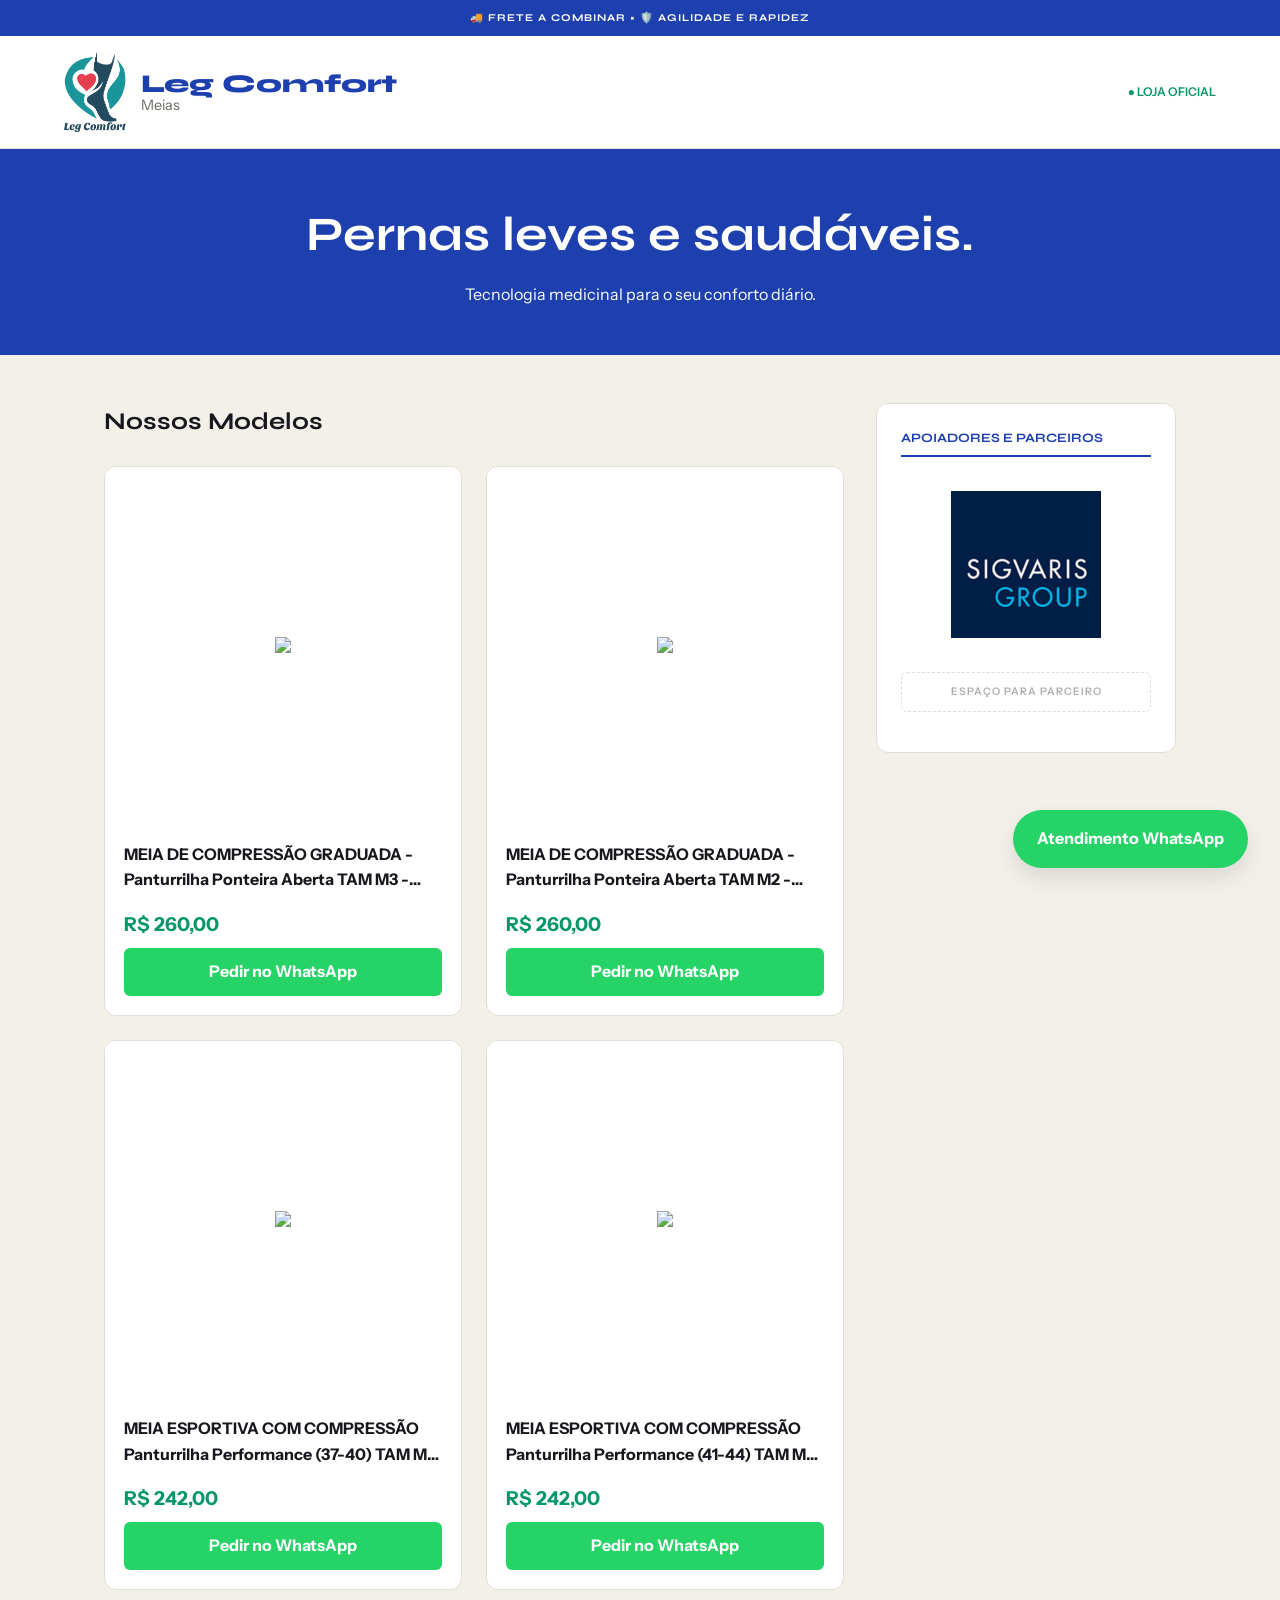
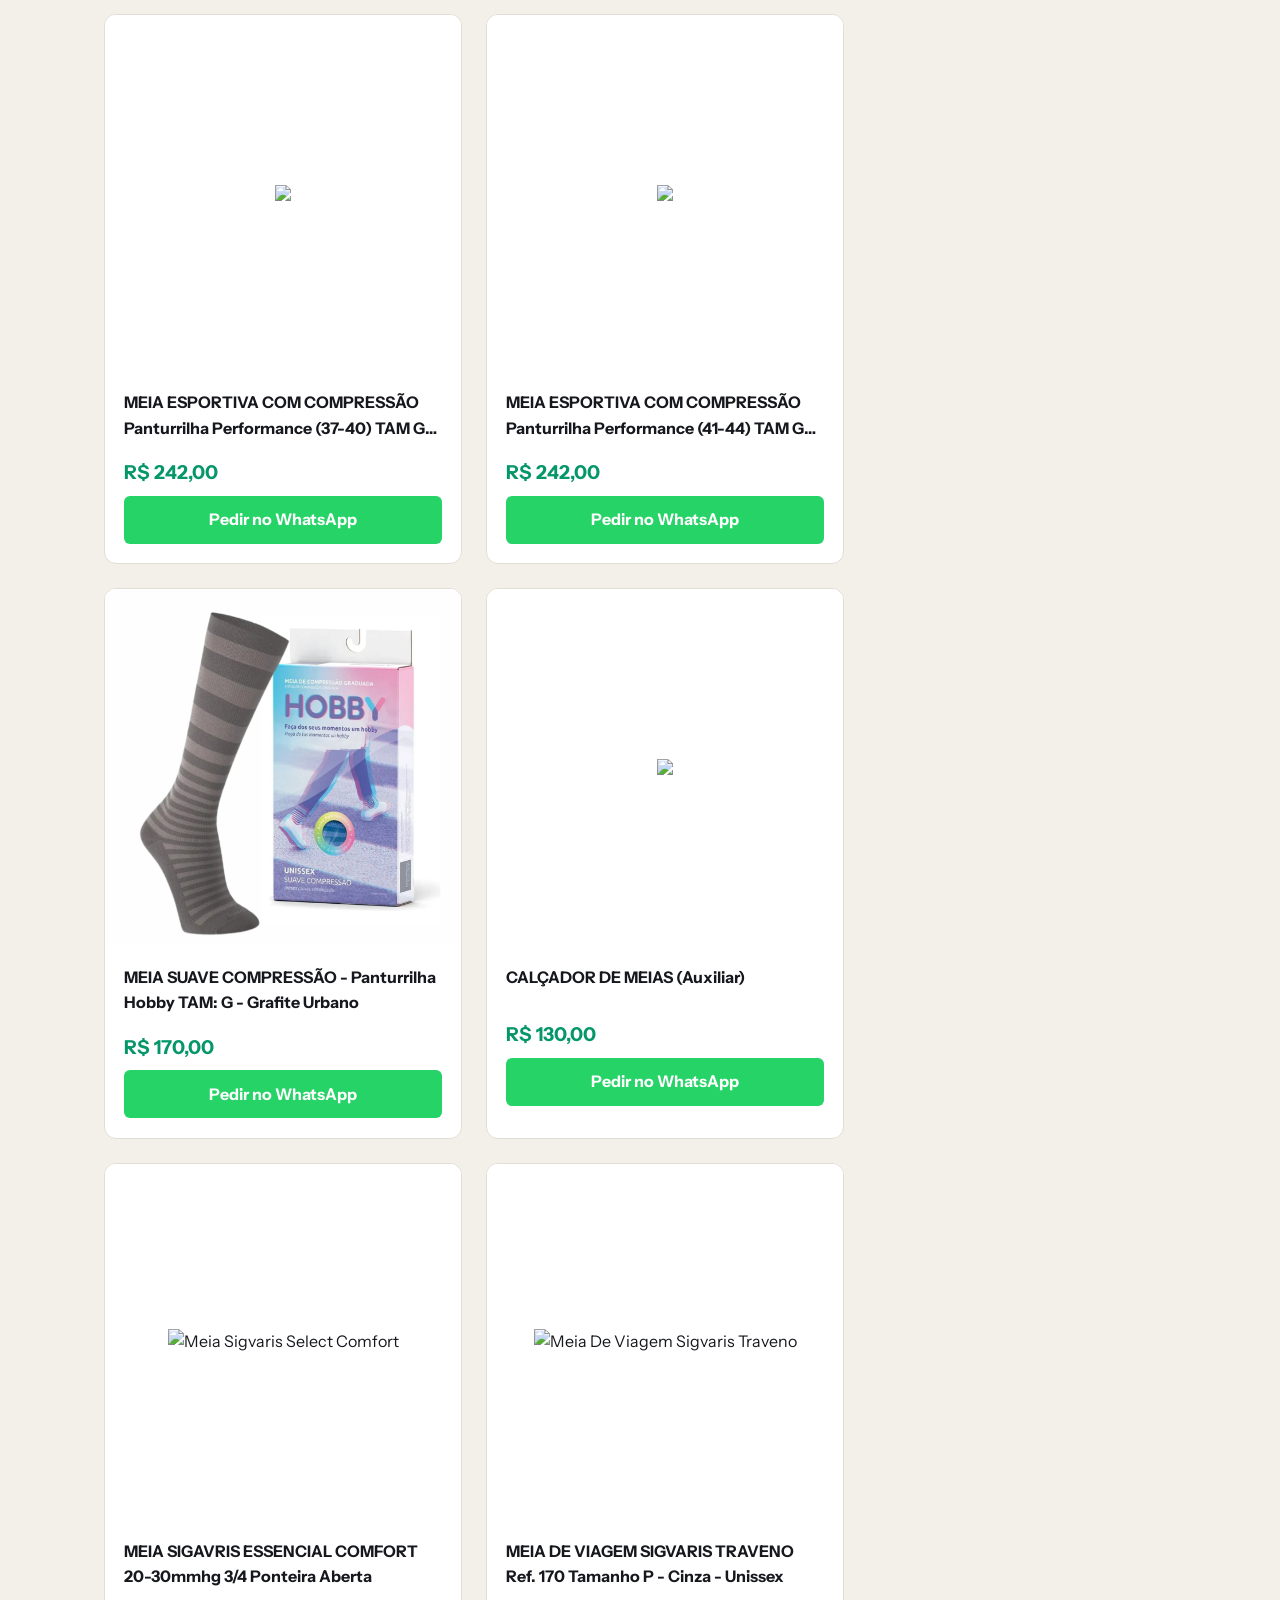
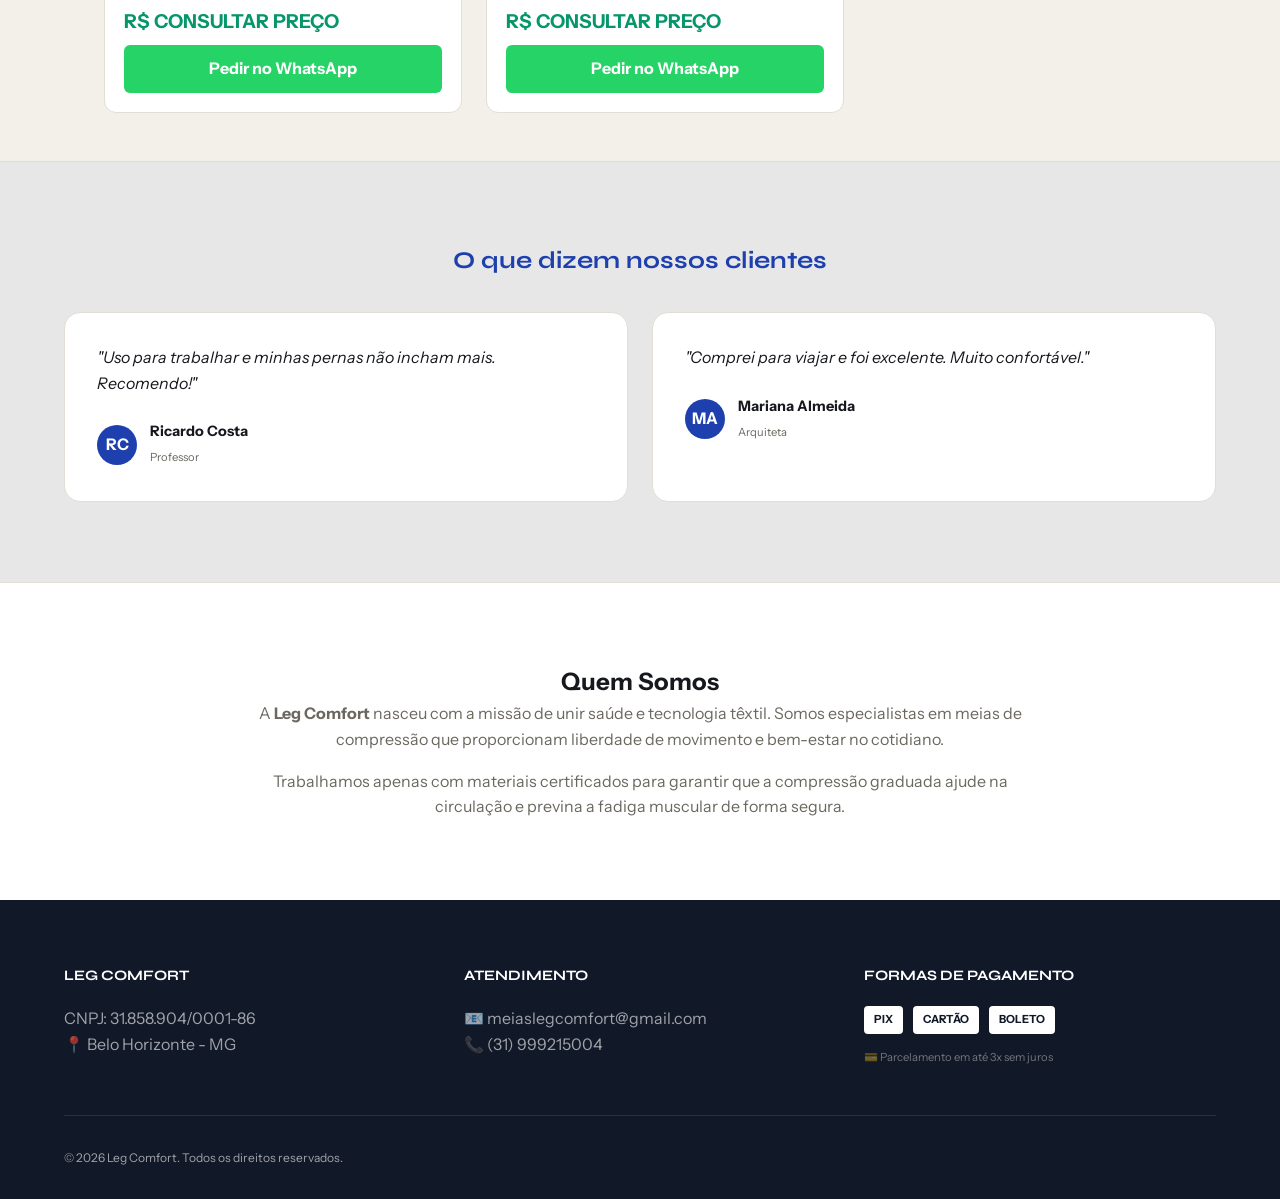
==== index.html @ 2dd28e34 "Update print statement from 'Hello' to 'Goodbye'" ====
<!DOCTYPE html>
<html lang="pt-br">

<head>
    <meta charset="UTF-8">
    <meta name="viewport" content="width=device-width, initial-scale=1.0">
    <title>BioCompress — Tecnologia em Compressão</title>

    <link rel="preconnect" href="https://fonts.googleapis.com">
    <link rel="preconnect" href="https://fonts.gstatic.com" crossorigin>
    <link
        href="https://fonts.googleapis.com/css2?family=Syne:wght@700;800&family=Instrument+Sans:wght@300;400;600&display=swap"
        rel="stylesheet">

    <style>
        :root {
            --blue: #1e40af;
            --blue-dark: #111827;
            --green: #059669;
            --wpp: #25d366;
            --bg: #F3F0EA;
            --bg-card: #FFFFFF;
            --text: #16181D;
            --muted: #6B6860;
            --border: #E2DDD5;
            --font-d: 'Syne', sans-serif;
            --font-b: 'Instrument Sans', sans-serif;
        }

        *,
        *::before,
        *::after {
            box-sizing: border-box;
            margin: 0;
            padding: 0;
        }

        body {
            background: var(--bg);
            color: var(--text);
            font-family: var(--font-b);
            line-height: 1.6;
        }

        .topbar {
            background: var(--blue);
            color: white;
            font-family: var(--font-d);
            font-size: 0.65rem;
            font-weight: 700;
            text-transform: uppercase;
            padding: 0.6rem;
            text-align: center;
            letter-spacing: 1px;
        }

        .navbar {
            background: var(--bg-card);
            padding: 1rem 5%;
            display: flex;
            justify-content: space-between;
            align-items: center;
            border-bottom: 1px solid var(--border);
            position: sticky;
            top: 0;
            z-index: 100;
        }

        .brand img {
            height: 80px;
            /* Antes era 50px */
            width: auto;
            display: block;
        }

        .hero {
            background: var(--blue);
            color: white;
            padding: 3rem 5%;
            text-align: center;
        }

        .hero-title {
            font-family: var(--font-d);
            font-size: clamp(2rem, 5vw, 3rem);
            margin-bottom: 0.5rem;
        }

        .main-layout {
            max-width: 1200px;
            margin: 3rem auto;
            padding: 0 5%;
            display: grid;
            grid-template-columns: 1fr 300px;
            gap: 2rem;
        }

        .products-grid {
            display: grid;
            grid-template-columns: repeat(auto-fill, minmax(260px, 1fr));
            gap: 1.5rem;
        }

        .card {
            background: white;
            border: 1px solid var(--border);
            border-radius: 12px;
            overflow: hidden;
            display: flex;
            flex-direction: column;
            /* Organiza o conteúdo em pé */
            transition: all 0.3s ease;
            height: 100%;
            /* Força o card a ocupar a altura total da linha */
        }

        .card:hover {
            transform: translateY(-5px);
            box-shadow: 0 10px 20px rgba(0, 0, 0, 0.05);
            border-color: var(--blue);
        }

        .img-box {
            background: #fff;
            aspect-ratio: 1/1;
            display: flex;
            align-items: center;
            justify-content: center;
        }

        .img-box img {
            max-width: 100%;
            max-height: 100%;
            object-fit: contain;
        }

        .info {
            padding: 1.2rem;
            flex-grow: 1;
            /* Faz esta parte esticar para preencher o fundo do card */
            display: flex;
            flex-direction: column;
            justify-content: 空间-between;
            /* Empurra o botão de compra sempre para o final */
        }

        .info h3 {
            font-size: 1rem;
            margin-bottom: 0.5rem;
            /* Limita o título a 2 linhas para não quebrar o layout se o texto for longo */
            display: -webkit-box;
            -webkit-line-clamp: 2;
            -webkit-box-orient: vertical;
            overflow: hidden;
            min-height: 2.4em;
            /* Garante espaço para 2 linhas mesmo em títulos curtos */
        }

        .price {
            font-size: 1.2rem;
            font-weight: 800;
            color: var(--green);
            margin: 0.5rem 0;
        }

        .btn-buy {
            background: var(--wpp);
            color: white;
            text-align: center;
            padding: 0.7rem;
            display: block;
            text-decoration: none;
            font-weight: 700;
            border-radius: 6px;
        }

        .sidebar {
            background: white;
            border: 1px solid var(--border);
            border-radius: 12px;
            padding: 1.5rem;
            height: fit-content;
            position: sticky;
            top: 100px;
        }

        .sidebar-title {
            font-family: var(--font-d);
            font-size: 0.8rem;
            text-transform: uppercase;
            margin-bottom: 1.5rem;
            color: var(--blue);
            border-bottom: 2px solid var(--blue);
            padding-bottom: 0.4rem;
        }

        .sponsor-logo {
            background: #f9f9f9;
            height: 60px;
            display: flex;
            align-items: center;
            justify-content: center;
            border-radius: 6px;
            border: 1px dashed var(--border);
            font-size: 0.7rem;
            font-weight: 600;
            color: var(--muted);
            margin-bottom: 1rem;
        }

        .testimonials {
            background: rgba(30, 64, 175, 0.05);
            padding: 5rem 5%;
            border-top: 1px solid var(--border);
        }

        .test-grid {
            display: grid;
            grid-template-columns: repeat(auto-fit, minmax(280px, 1fr));
            gap: 1.5rem;
            max-width: 1200px;
            margin: 2rem auto 0;
        }

        .test-card {
            background: white;
            padding: 2rem;
            border-radius: 16px;
            border: 1px solid var(--border);
        }

        .test-author {
            display: flex;
            align-items: center;
            margin-top: 1.5rem;
        }

        .test-avatar {
            width: 40px;
            height: 40px;
            background: var(--blue);
            border-radius: 50%;
            color: white;
            display: flex;
            align-items: center;
            justify-content: center;
            font-weight: 700;
            margin-right: 0.8rem;
        }

        .about-section {
            background: white;
            padding: 5rem 5%;
            border-top: 1px solid var(--border);
        }

        .about-container {
            max-width: 800px;
            margin: 0 auto;
            text-align: center;
        }

        .footer {
            background: var(--blue-dark);
            color: rgba(255, 255, 255, 0.6);
            padding: 4rem 5% 2rem;
        }

        .footer-grid {
            max-width: 1200px;
            margin: 0 auto;
            display: grid;
            grid-template-columns: repeat(auto-fit, minmax(200px, 1fr));
            gap: 3rem;
        }

        .footer-col h4 {
            color: white;
            font-family: var(--font-d);
            margin-bottom: 1.2rem;
            font-size: 0.9rem;
            text-transform: uppercase;
        }

        .footer-bottom {
            max-width: 1200px;
            margin: 3rem auto 0;
            padding-top: 2rem;
            border-top: 1px solid rgba(255, 255, 255, 0.1);
            display: flex;
            justify-content: space-between;
            font-size: 0.75rem;
        }

        @media (max-width: 900px) {
            .main-layout {
                grid-template-columns: 1fr;
            }

            .sidebar {
                order: 2;
            }
        }

        .float-wpp {
            position: fixed;
            bottom: 2rem;
            right: 2rem;
            background: var(--wpp);
            color: white;
            padding: 1rem 1.5rem;
            border-radius: 50px;
            text-decoration: none;
            font-weight: 700;
            box-shadow: 0 10px 20px rgba(0, 0, 0, 0.1);
            z-index: 1000;
        }
    </style>
</head>

<link rel="icon" href="favicon.png" type="image/png">

<!-- Imagem que aparece no compartilhamento -->
<meta property="og:image" content="https://www.legcomfort.com.br/sua-logo-grande.png">
<meta property="og:image:type" content="image/png">
<meta property="og:image:width" content="1200">
<meta property="og:image:height" content="630">

<!-- Título e Descrição -->
<meta property="og:title" content="Leg Comfort - Estilo e Conforto">
<meta property="og:description" content="Conheça nossa vitrine de produtos exclusivos.">
<meta property="og:url" content="https://www.legcomfort.com.br">

<body>
    <!-- Cabeçalho do site (inicio)-->
    <div class="topbar">🚚 Frete a combinar • 🛡️ Agilidade e rapidez </div>

    <nav class="navbar">
        <a href="#" class="brand" style="display: flex; align-items: center; text-decoration: none; gap: 15px;">
            <img src="logo leg comfort1.png" alt="Leg Comfort" style="height: 80px; width: auto;">
            <span
                style="font-family: var(--font-d); font-size: 1.6rem; color: var(--blue); font-weight: 800; line-height: 1.1; display: flex; flex-direction: column;">
                Leg Comfort
                <small
                    style="font-size: 0.9rem; font-weight: 400; color: var(--muted); font-family: var(--font-b);">Meias</small>
            </span>
        </a>
        <div style="font-size: 0.75rem; font-weight: 600; color: var(--green)">● LOJA OFICIAL</div>
    </nav>

    <header class="hero">
        <h1 class="hero-title">Pernas leves e saudáveis.</h1>
        <p>Tecnologia medicinal para o seu conforto diário.</p>

    </header>

    <!-- Inicio da vitrini da loja de produtos  -->

    <div class="main-layout">
        <section>
            <h2 style="font-family: var(--font-d); margin-bottom: 1.5rem;">Nossos Modelos</h2>
            <div class="products-grid">

                <div class="card">
                    <div class="img-box"><img
                            src="https://http2.mlstatic.com/D_NQ_NP_2X_870954-MLB83358512453_032025-F-meia-de-compresso-34-panturrilha-sigvaris-confort-premium.webp">
                    </div>
                    <div class="info">
                        <h3 style="font-size: 1rem;">MEIA DE COMPRESSÃO GRADUADA - Panturrilha Ponteira Aberta TAM M3 -
                            NATURAL ESCURO</h3>
                        <p class="price">R$ 260,00</p>
                        <a href="https://wa.me/5531999215004?text=Olá! Gostaria de pedir a Meia de compressão Graduada M3 - Natural Escuro"
                            class="btn-buy">Pedir no WhatsApp</a>
                    </div>
                </div>

                <div class="card">
                    <div class="img-box"><img
                            src="https://http2.mlstatic.com/D_NQ_NP_2X_870954-MLB83358512453_032025-F-meia-de-compresso-34-panturrilha-sigvaris-confort-premium.webp">
                    </div>
                    <div class="info">
                        <h3 style="font-size: 1rem;">
                            MEIA DE COMPRESSÃO GRADUADA - Panturrilha Ponteira Aberta TAM M2 -
                            NATURAL ESCURO</h3>
                        <p class="price">R$ 260,00</p>
                        <a href="https://wa.me/5531999215004?text=Olá! Gostaria de pedir a Meia de compressão Graduada M2 - Natural Escuro"
                            class="btn-buy">Pedir no WhatsApp</a>
                    </div>
                </div>

                <div class="card">
                    <div class="img-box"><img
                            src="https://images.tcdn.com.br/img/img_prod/1109462/90_meia_panturrilha_performance_20_30mmhg_37_40_preta_tam_m_sigvaris_1421_2_9e70355de3047f3cfc03b0ed24e8dbe2.png">
                    </div>
                    <div class="info">
                        <h3 style="font-size: 1rem;">MEIA ESPORTIVA COM COMPRESSÃO Panturrilha Performance (37-40) TAM
                            M2 - PRETA</h3>
                        <p class="price">R$ 242,00</p>
                        <a href="https://wa.me/5531999215004?text=Olá! Gostaria de pedir a Meia Esportiva Performance M2 Preta"
                            class="btn-buy">Pedir no WhatsApp</a>
                    </div>
                </div>

                <div class="card">
                    <div class="img-box"><img
                            src="https://images.tcdn.com.br/img/img_prod/1109462/90_meia_panturrilha_performance_20_30mmhg_37_40_preta_tam_m_sigvaris_1421_2_9e70355de3047f3cfc03b0ed24e8dbe2.png">
                    </div>
                    <div class="info">
                        <h3 style="font-size: 1rem;">MEIA ESPORTIVA COM COMPRESSÃO Panturrilha Performance (41-44) TAM
                            M3 - PRETA</h3>
                        <p class="price">R$ 242,00</p>
                        <a href="https://wa.me/5531999215004?text=Olá! Gostaria de pedir a Meia Esportiva Performance M3 Preta"
                            class="btn-buy">Pedir no WhatsApp</a>
                    </div>
                </div>

                <div class="card">
                    <div class="img-box"><img
                            src="https://images.tcdn.com.br/img/img_prod/1109462/90_meia_panturrilha_performance_20_30mmhg_37_40_preta_tam_m_sigvaris_1421_2_9e70355de3047f3cfc03b0ed24e8dbe2.png">
                    </div>
                    <div class="info">
                        <h3 style="font-size: 1rem;">MEIA ESPORTIVA COM COMPRESSÃO Panturrilha Performance (37-40) TAM
                            G2 - PRETA</h3>
                        <p class="price">R$ 242,00</p>
                        <a href="https://wa.me/5531999215004?text=Olá! Gostaria de pedir a Meia Esportiva Performance G2 Preta"
                            class="btn-buy">Pedir no WhatsApp</a>
                    </div>
                </div>

                <div class="card">
                    <div class="img-box"><img
                            src="https://images.tcdn.com.br/img/img_prod/1109462/90_meia_panturrilha_performance_20_30mmhg_37_40_preta_tam_m_sigvaris_1421_2_9e70355de3047f3cfc03b0ed24e8dbe2.png">
                    </div>
                    <div class="info">
                        <h3 style="font-size: 1rem;">MEIA ESPORTIVA COM COMPRESSÃO Panturrilha Performance (41-44) TAM
                            G3 - PRETA</h3>
                        <p class="price">R$ 242,00</p>
                        <a href="https://wa.me/5531999215004?text=Olá! Gostaria de pedir a Meia Esportiva Performance G3 Preta"
                            class="btn-buy">Pedir no WhatsApp</a>
                    </div>
                </div>

                <div class="card">
                    <div class="img-box">
                        <img src="static/grafite-urbano.png" alt="Meia Suave">
                    </div>
                    <div class="info">
                        <h3 style="font-size: 1rem;">MEIA SUAVE COMPRESSÃO - Panturrilha Hobby TAM: G - Grafite Urbano
                        </h3>
                        <p class="price">R$ 170,00</p>
                        <a href="https://wa.me/5531999215004?text=Olá! Gostaria de pedir a Meia Suave Compressão Hobby G Grafite"
                            class="btn-buy">Pedir no WhatsApp</a>
                    </div>
                </div>

                <div class="card">
                    <div class="img-box"><img
                            src="https://lojasigvaris.vtexassets.com/arquivos/ids/161297-1600-1600?v=638763489359770000">
                    </div>
                    <div class="info">
                        <h3 style="font-size: 1rem;">CALÇADOR DE MEIAS (Auxiliar)</h3>
                        <p class="price">R$ 130,00</p>
                        <a href="https://wa.me/5531999215004?text=Olá! Gostaria de pedir o Calçador de Meia"
                            class="btn-buy">Pedir no WhatsApp</a>
                    </div>
                </div>
                <!-- Dois novos produtos nas linhas de baixo -->

                <div class="card">
                    <div class="img-box">
                        <img src="static/essencial.png" alt="Meia Sigvaris Select Comfort">
                    </div>
                    <div class="info">
                        <h3>MEIA SIGAVRIS ESSENCIAL COMFORT 20-30mmhg 3/4 Ponteira Aberta</h3>
                        <p class="price">R$ CONSULTAR PREÇO</p>
                        <a href="https://wa.me/5531999215004?text=Olá! Gostaria de pedir Meia Sigvaris Select Comfort 20-30mmhg 3/4 Ponteira Aberta"
                            class="btn-buy">Pedir no WhatsApp</a>
                    </div>
                </div> <!-- O fechamento do card deve ser AQUI, depois da info -->


                <div class="card">
                    <div class="img-box">
                        <img src="static/traveno.png" alt="Meia De Viagem Sigvaris Traveno">
                    </div>
                    <div class="info">
                        <h3>MEIA DE VIAGEM SIGVARIS TRAVENO Ref. 170 Tamanho P - Cinza - Unissex </h3>
                        <p class="price">R$ CONSULTAR PREÇO</p>
                        <!-- Corrigido o texto do link abaixo -->
                        <a href="https://wa.me/5531999215004?text=Olá! Gostaria de pedir a Meia De Viagem Sigvaris Traveno Ref. 170"
                            class="btn-buy">Pedir no WhatsApp</a>
                    </div>
                </div> <!-- O fechamento do card deve ser AQUI, depois da info -->
                <!-- Fim da vitrini nessa linha  -->

            </div>
        </section>
        <!-- Inicio do sidebar lateral de apoiadores e parceiros -->
        <aside class="sidebar">
            <h3 class="sidebar-title">Apoiadores e Parceiros</h3>

            <div class="sponsor-item" style="margin-bottom: 1.5rem;">
                <div class="sidebar-box" style="padding: 10px; display: flex; justify-content: center;">
                    <img src="static/sigvaris.png" alt="Sigvaris Group"
                        style="width: 100%; max-width: 150px; height: auto;">
                </div>
            </div>

            <div class="sponsor-item">
                <div class="sponsor-logo"
                    style="height: 40px; border: 1px dashed #E2DDD5; background: transparent; display: flex; align-items: center; justify-content: center;">
                    <span
                        style="font-size: 0.65rem; color: #b0adaa; text-transform: uppercase; letter-spacing: 1px;">Espaço
                        para Parceiro</span>
                </div>
            </div>
        </aside>

    </div>
    <!-- Inicios de depoimentos de clientes e compradores  -->

    <section class="testimonials">
        <h2 style="text-align: center; font-family: var(--font-d); color: var(--blue);">O que dizem nossos clientes</h2>
        <div class="test-grid">
            <div class="test-card">
                <p style="font-style: italic;">"Uso para trabalhar e minhas pernas não incham mais. Recomendo!"</p>
                <div class="test-author">
                    <div class="test-avatar">RC</div>
                    <div>
                        <h5 style="font-size:0.9rem;">Ricardo Costa</h5>
                        <span style="font-size:0.7rem; color:var(--muted)">Professor</span>
                    </div>
                </div>
            </div>
            <div class="test-card">
                <p style="font-style: italic;">"Comprei para viajar e foi excelente. Muito confortável."</p>
                <div class="test-author">
                    <div class="test-avatar">MA</div>
                    <div>
                        <h5 style="font-size:0.9rem;">Mariana Almeida</h5>
                        <span style="font-size:0.7rem; color:var(--muted)">Arquiteta</span>
                    </div>
                </div>
            </div>
        </div>
    </section>
    <!-- Quem somos e rodapé do site  -->

    <section class="about-section">
        <div class="about-container">
            <h2 class="about-title">Quem Somos</h2>
            <p style="margin-bottom: 1rem; color: var(--muted);">A <strong>Leg Comfort</strong> nasceu com a missão de
                unir saúde e tecnologia têxtil. Somos especialistas em meias de compressão que proporcionam liberdade de
                movimento e bem-estar no cotidiano.</p>
            <p style="color: var(--muted);">Trabalhamos apenas com materiais certificados para garantir que a compressão
                graduada ajude na circulação e previna a fadiga muscular de forma segura.</p>
        </div>
    </section>

    <footer class="footer">
        <div class="footer-grid">
            <div class="footer-col">
                <h4>Leg Comfort</h4>
                <p>CNPJ: 31.858.904/0001-86</p>
                <p>📍 Belo Horizonte - MG</p>
            </div>
            <div class="footer-col">
                <h4>Atendimento</h4>
                <p>📧 meiaslegcomfort@gmail.com</p>
                <p>📞 (31) 999215004</p>
            </div>
            <div class="footer-col">
                <h4>Formas de Pagamento</h4>
                <div style="display: flex; gap: 10px; flex-wrap: wrap; margin-top: 10px;">
                    <div
                        style="background: white; color: #111827; padding: 5px 10px; border-radius: 4px; font-size: 0.7rem; font-weight: bold;">
                        PIX</div>
                    <div
                        style="background: white; color: #111827; padding: 5px 10px; border-radius: 4px; font-size: 0.7rem; font-weight: bold;">
                        CARTÃO</div>
                    <div
                        style="background: white; color: #111827; padding: 5px 10px; border-radius: 4px; font-size: 0.7rem; font-weight: bold;">
                        BOLETO</div>
                </div>
                <p style="font-size: 0.7rem; margin-top: 15px; color: rgba(255,255,255,0.4);">💳 Parcelamento em até 3x
                    sem juros</p>
            </div>
        </div>
        <div class="footer-bottom">
            <p>&copy; 2026 Leg Comfort. Todos os direitos reservados.</p>
        </div>
    </footer>

    <a href="https://wa.me/5531999215004" class="float-wpp">Atendimento WhatsApp</a>

</body>

</html>
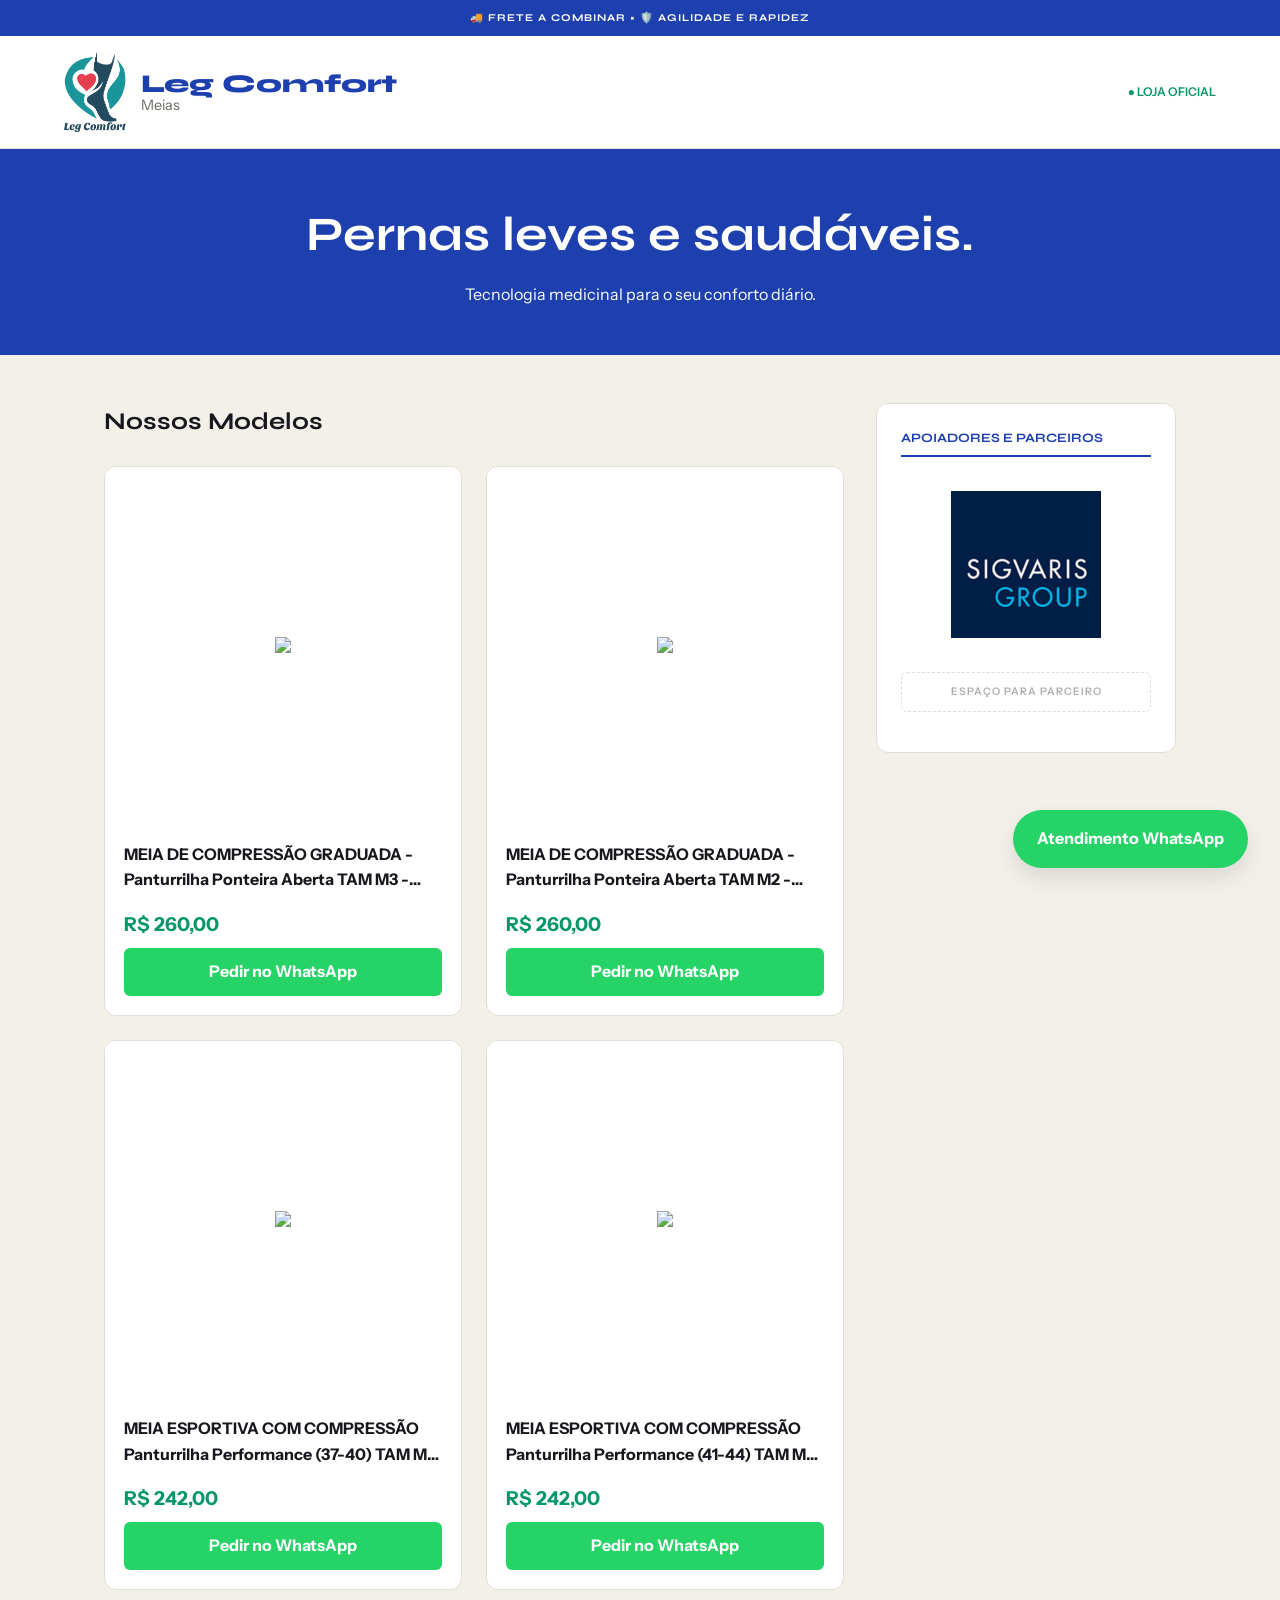
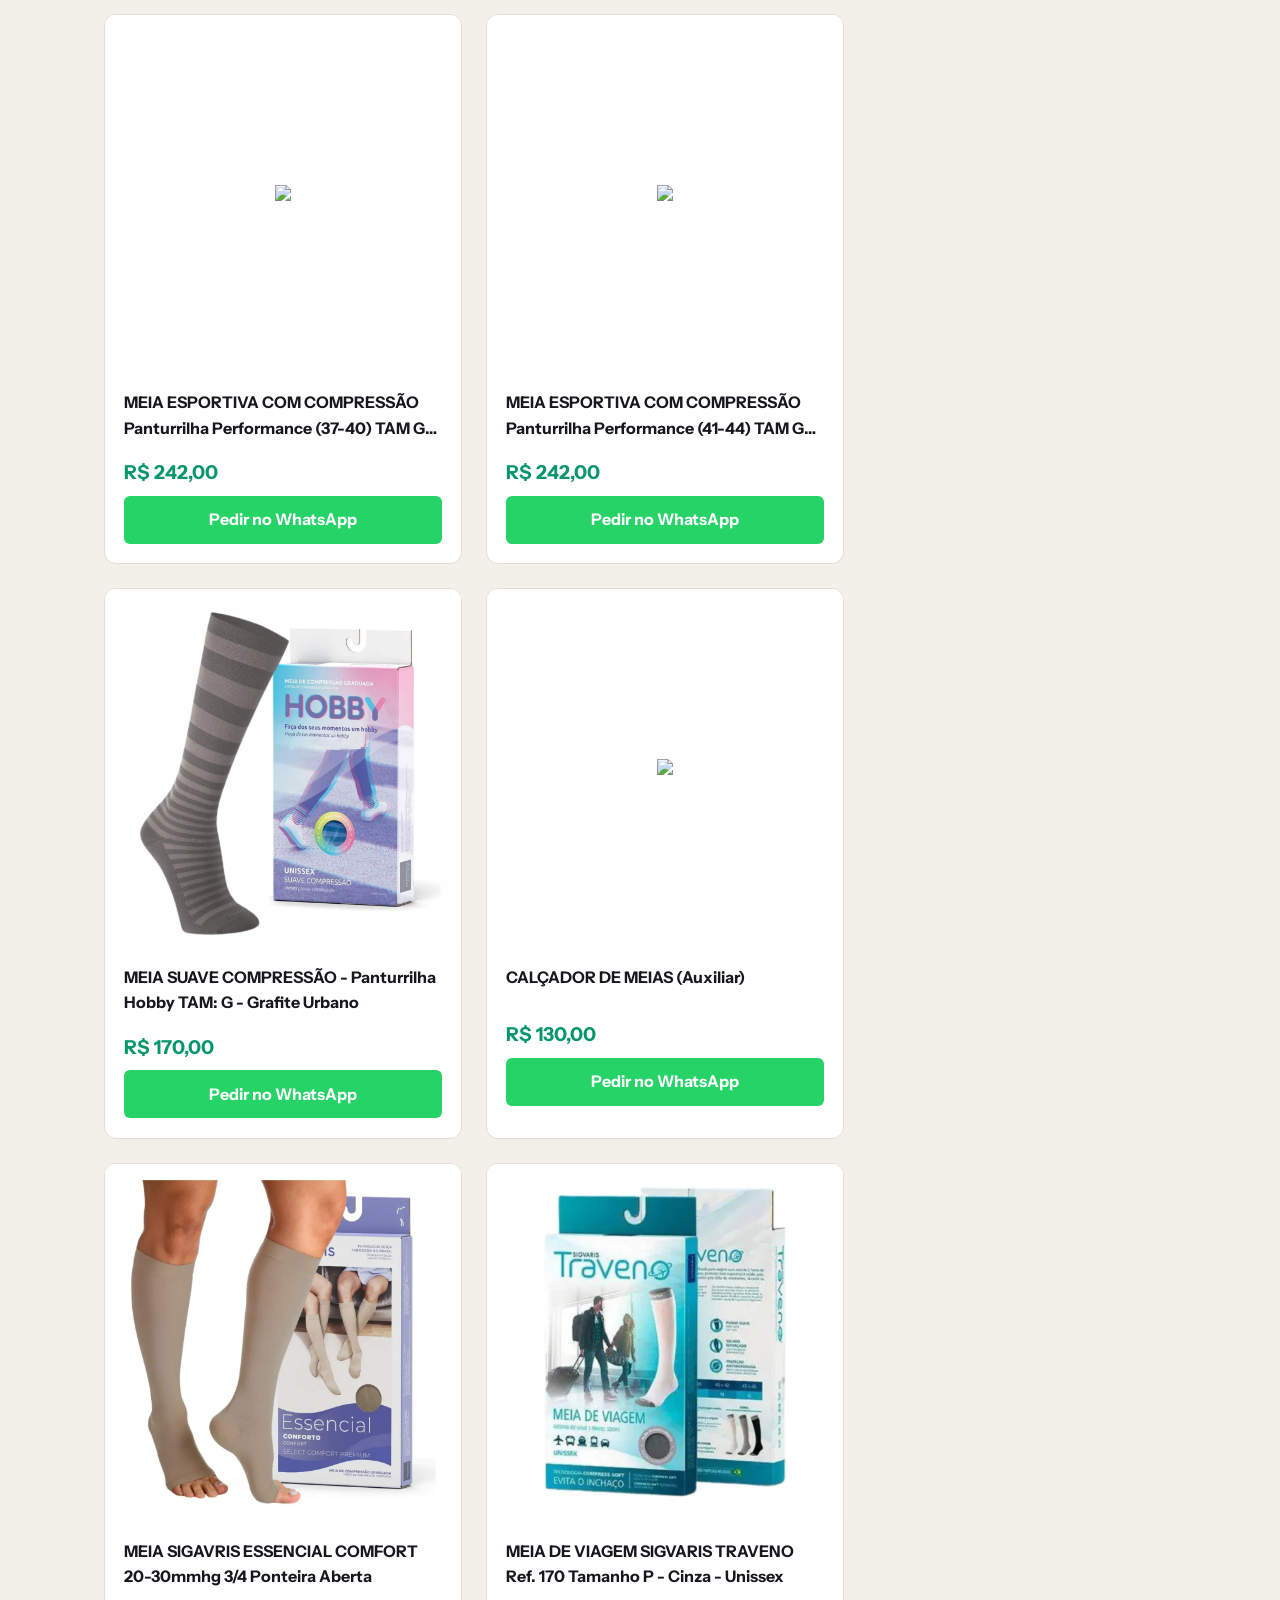
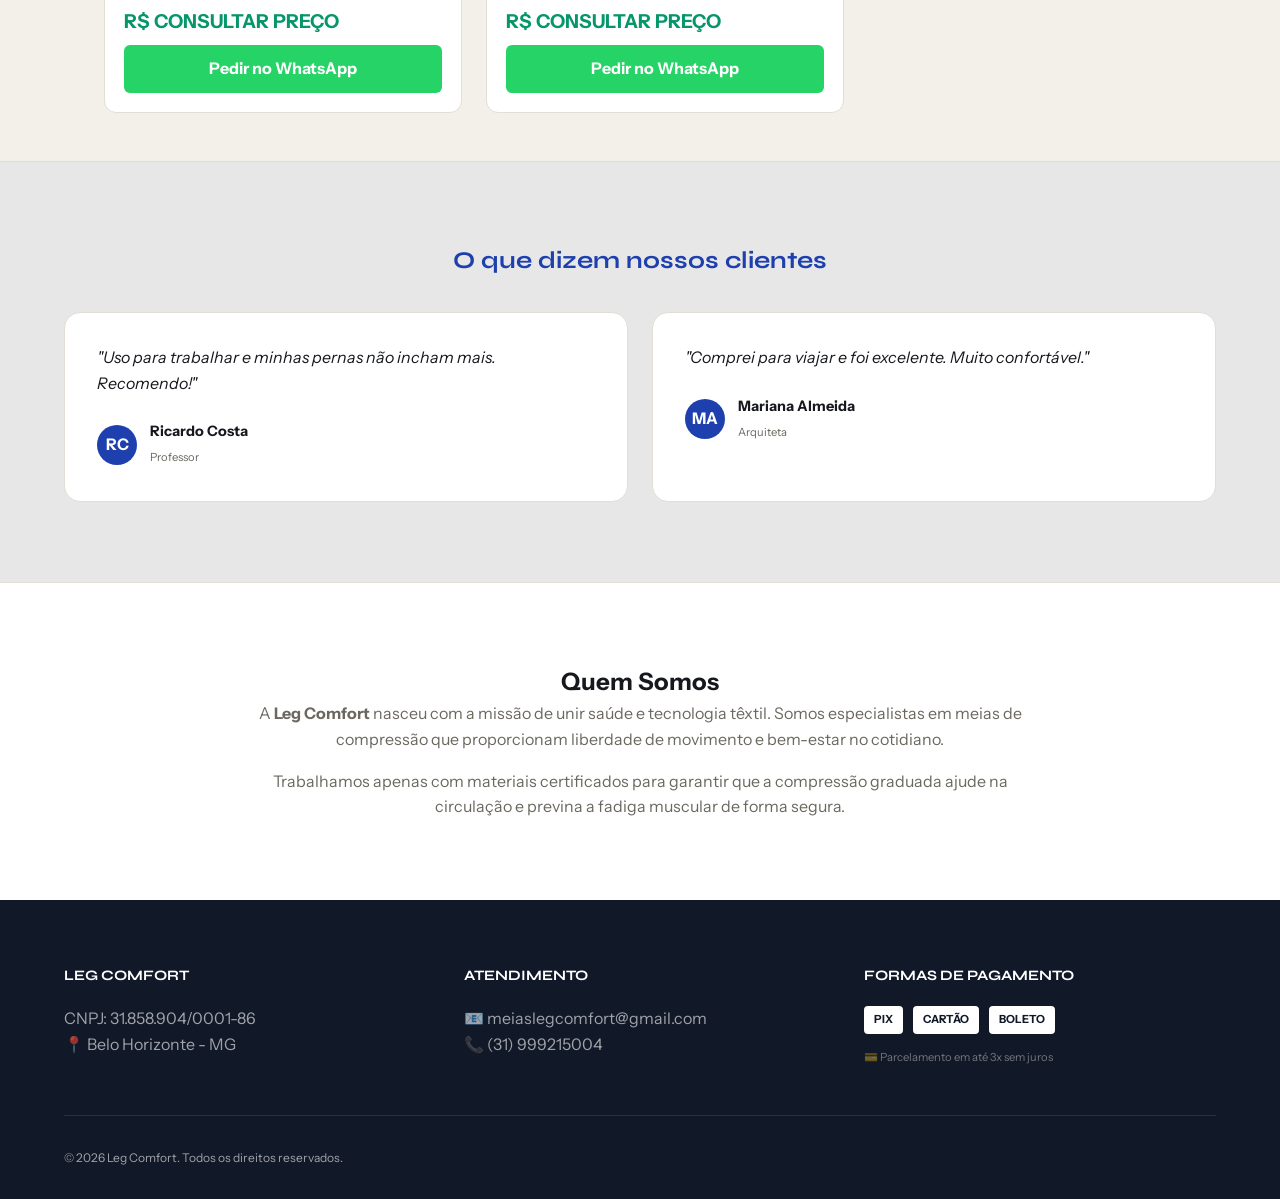
==== commit 73e1e5b9: "Update print statement from 'Hello' to 'Goodbye'" ====
--- a/index.html
+++ b/index.html
@@ -4,7 +4,7 @@
 <head>
     <meta charset="UTF-8">
     <meta name="viewport" content="width=device-width, initial-scale=1.0">
-    <title>BioCompress — Tecnologia em Compressão</title>
+    <title>LegComfort — Tecnologia em Compressão</title>
 
     <link rel="preconnect" href="https://fonts.googleapis.com">
     <link rel="preconnect" href="https://fonts.gstatic.com" crossorigin>
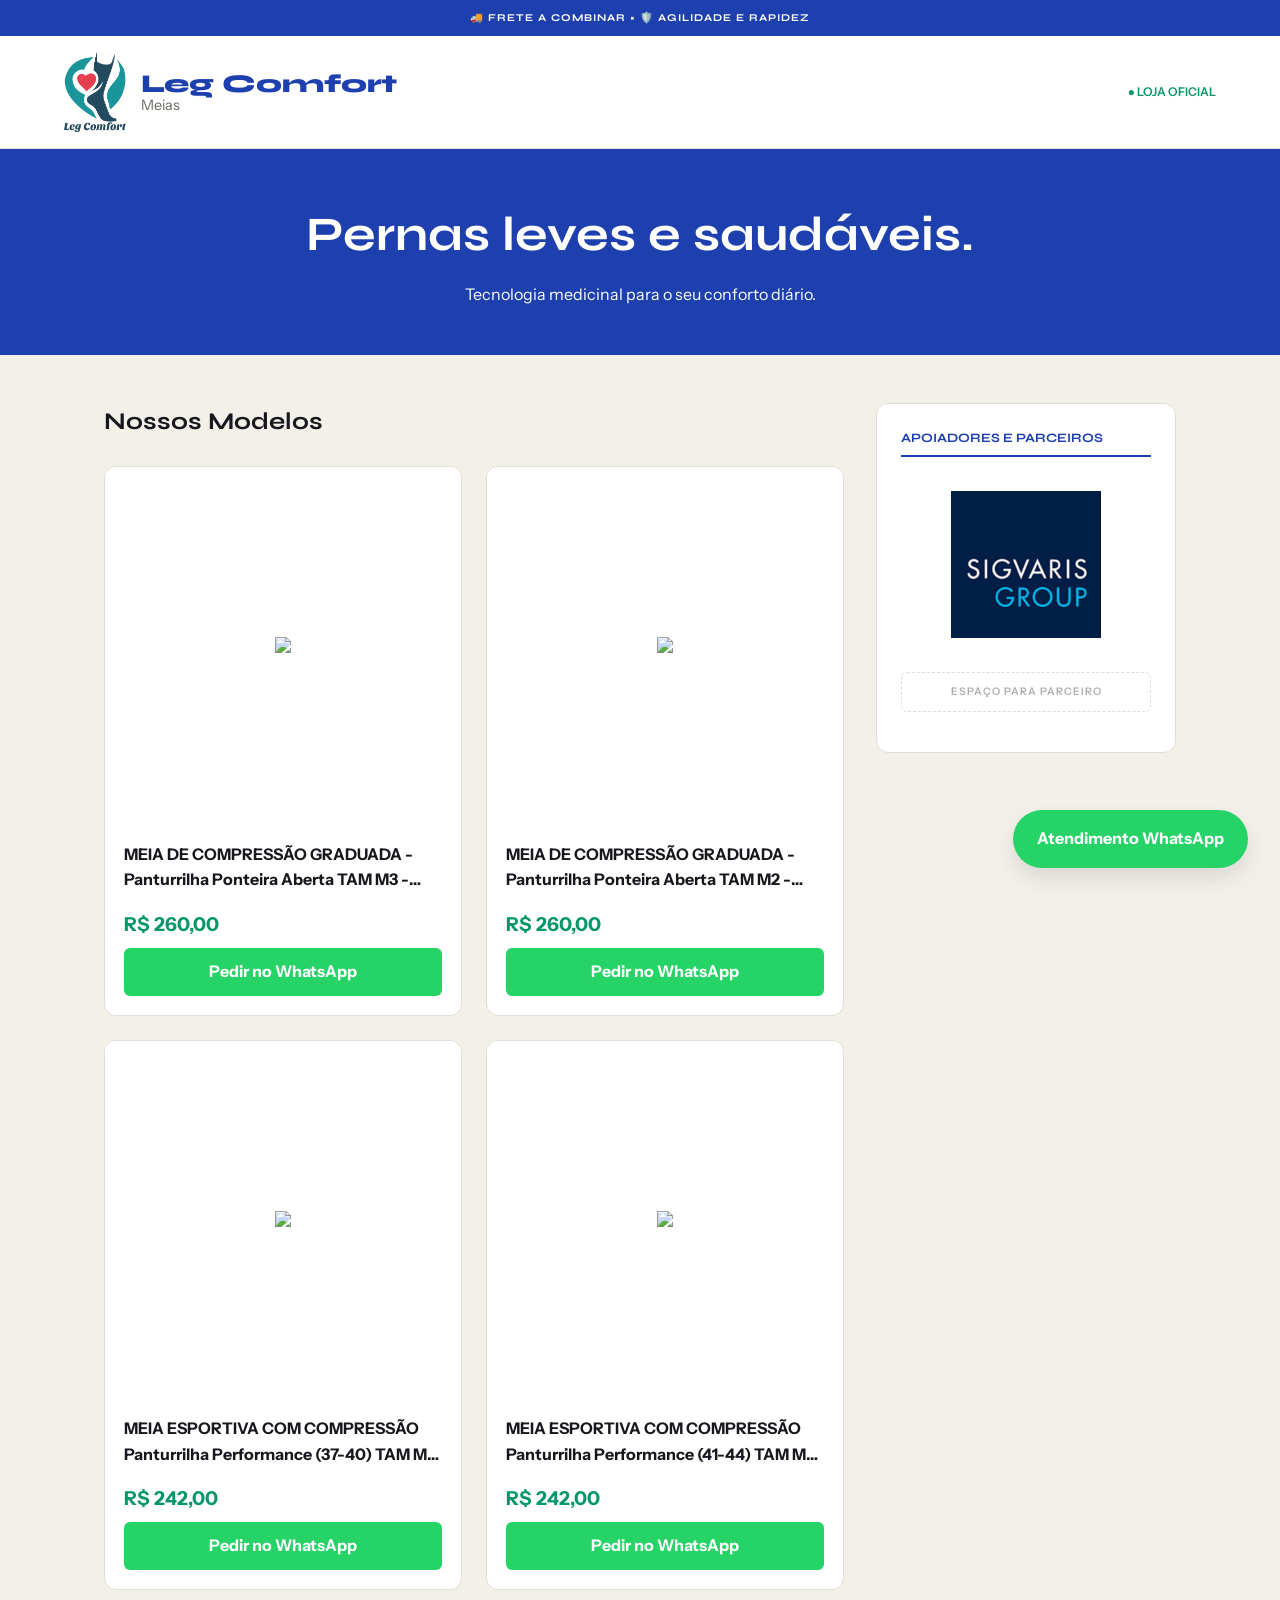
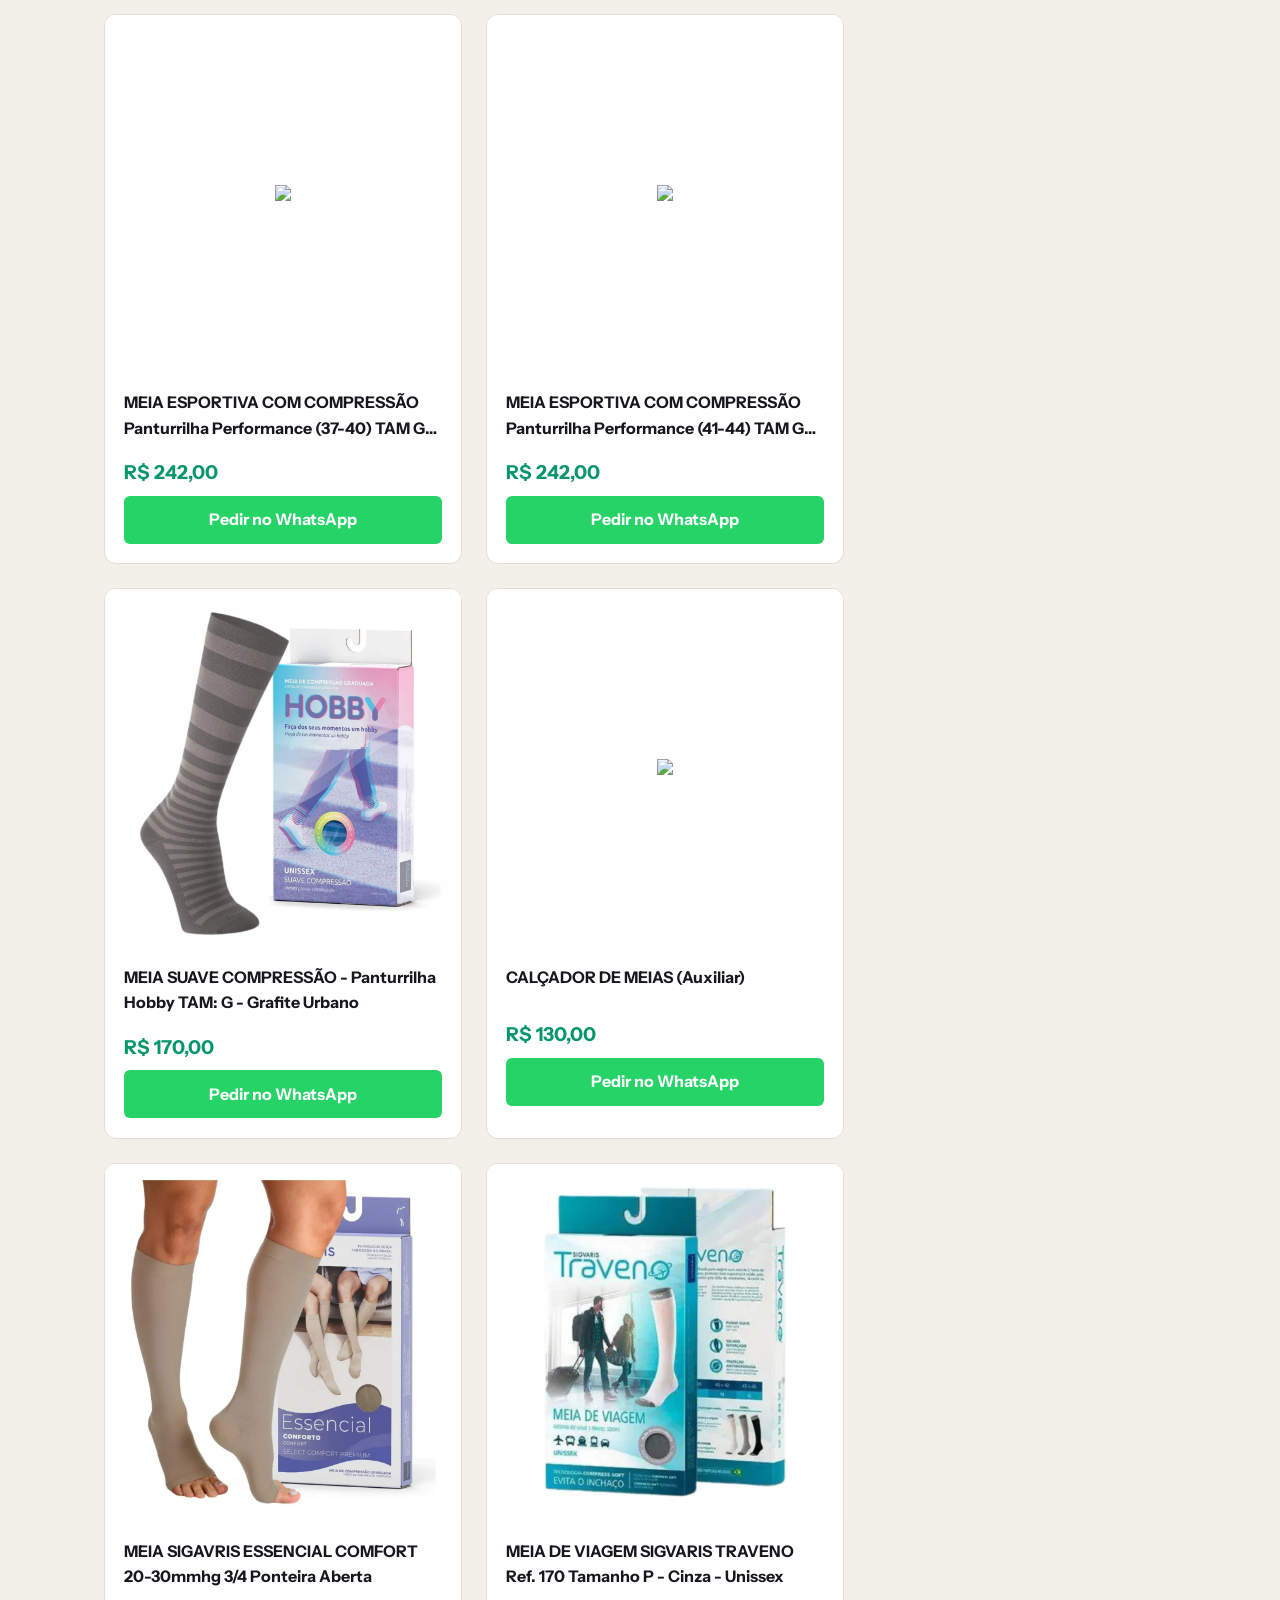
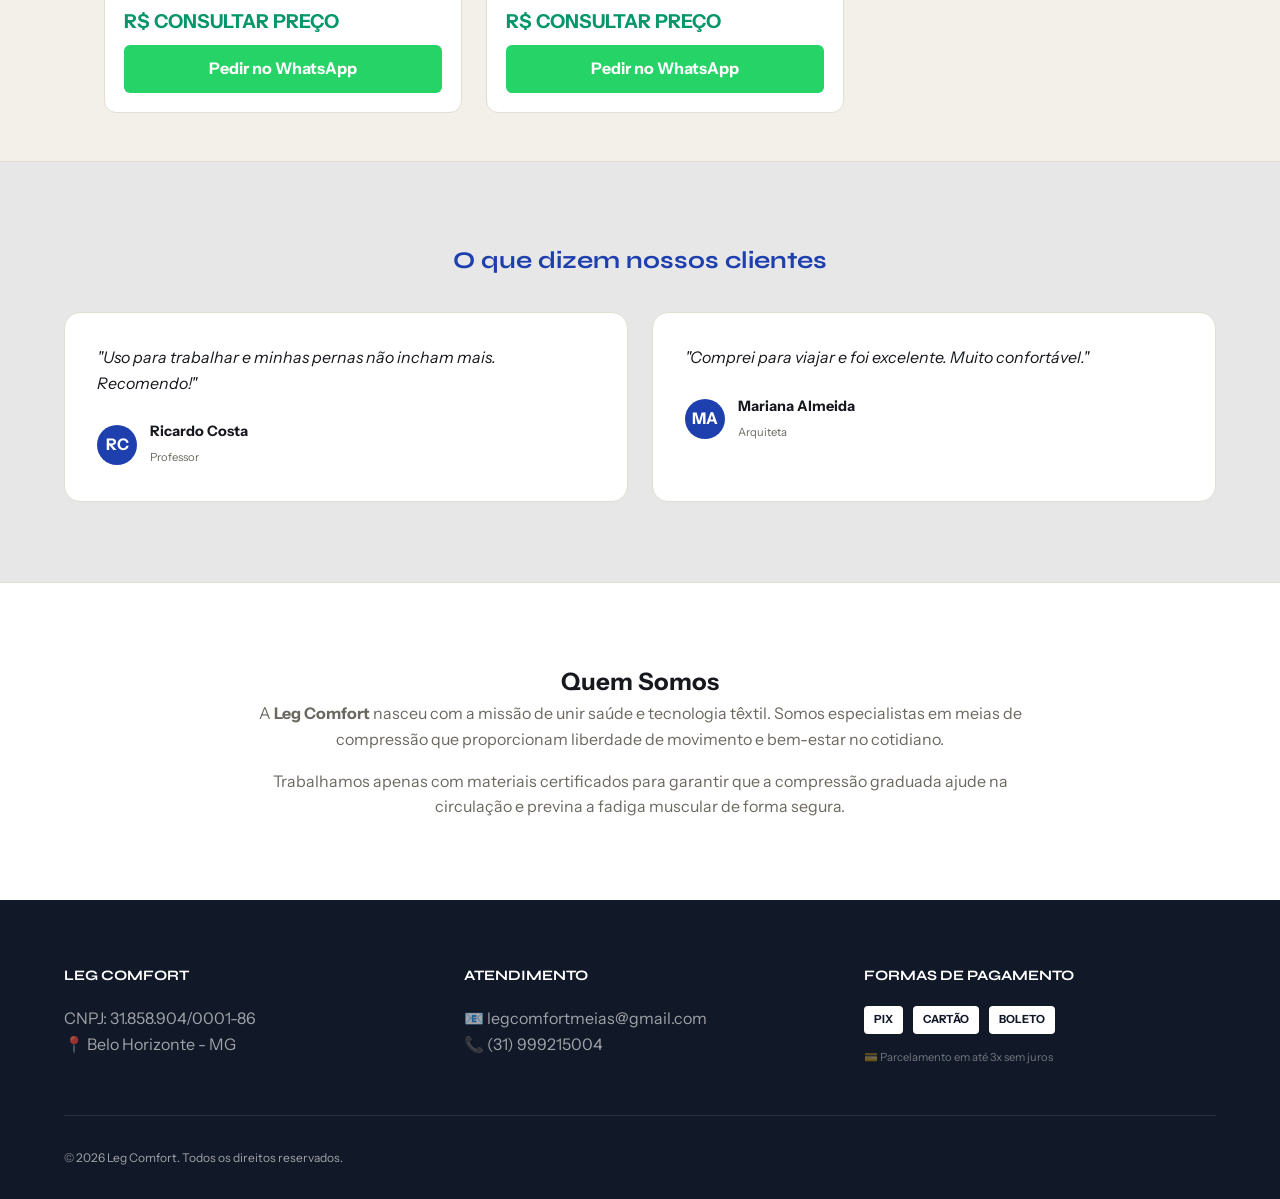
==== commit ac9ba6de: "Update index.html" ====
--- a/index.html
+++ b/index.html
@@ -5,6 +5,7 @@
     <meta charset="UTF-8">
     <meta name="viewport" content="width=device-width, initial-scale=1.0">
     <title>LegComfort — Tecnologia em Compressão</title>
+    <meta name="description" content="Leg Comfort: Especialista em meias de compressão graduada em Belo Horizonte. Tecnologia medicinal para pernas leves e saudáveis.">
 
     <link rel="preconnect" href="https://fonts.googleapis.com">
     <link rel="preconnect" href="https://fonts.gstatic.com" crossorigin>
@@ -566,7 +567,7 @@
             </div>
             <div class="footer-col">
                 <h4>Atendimento</h4>
-                <p>📧 meiaslegcomfort@gmail.com</p>
+                <p>📧 legcomfortmeias@gmail.com</p>
                 <p>📞 (31) 999215004</p>
             </div>
             <div class="footer-col">
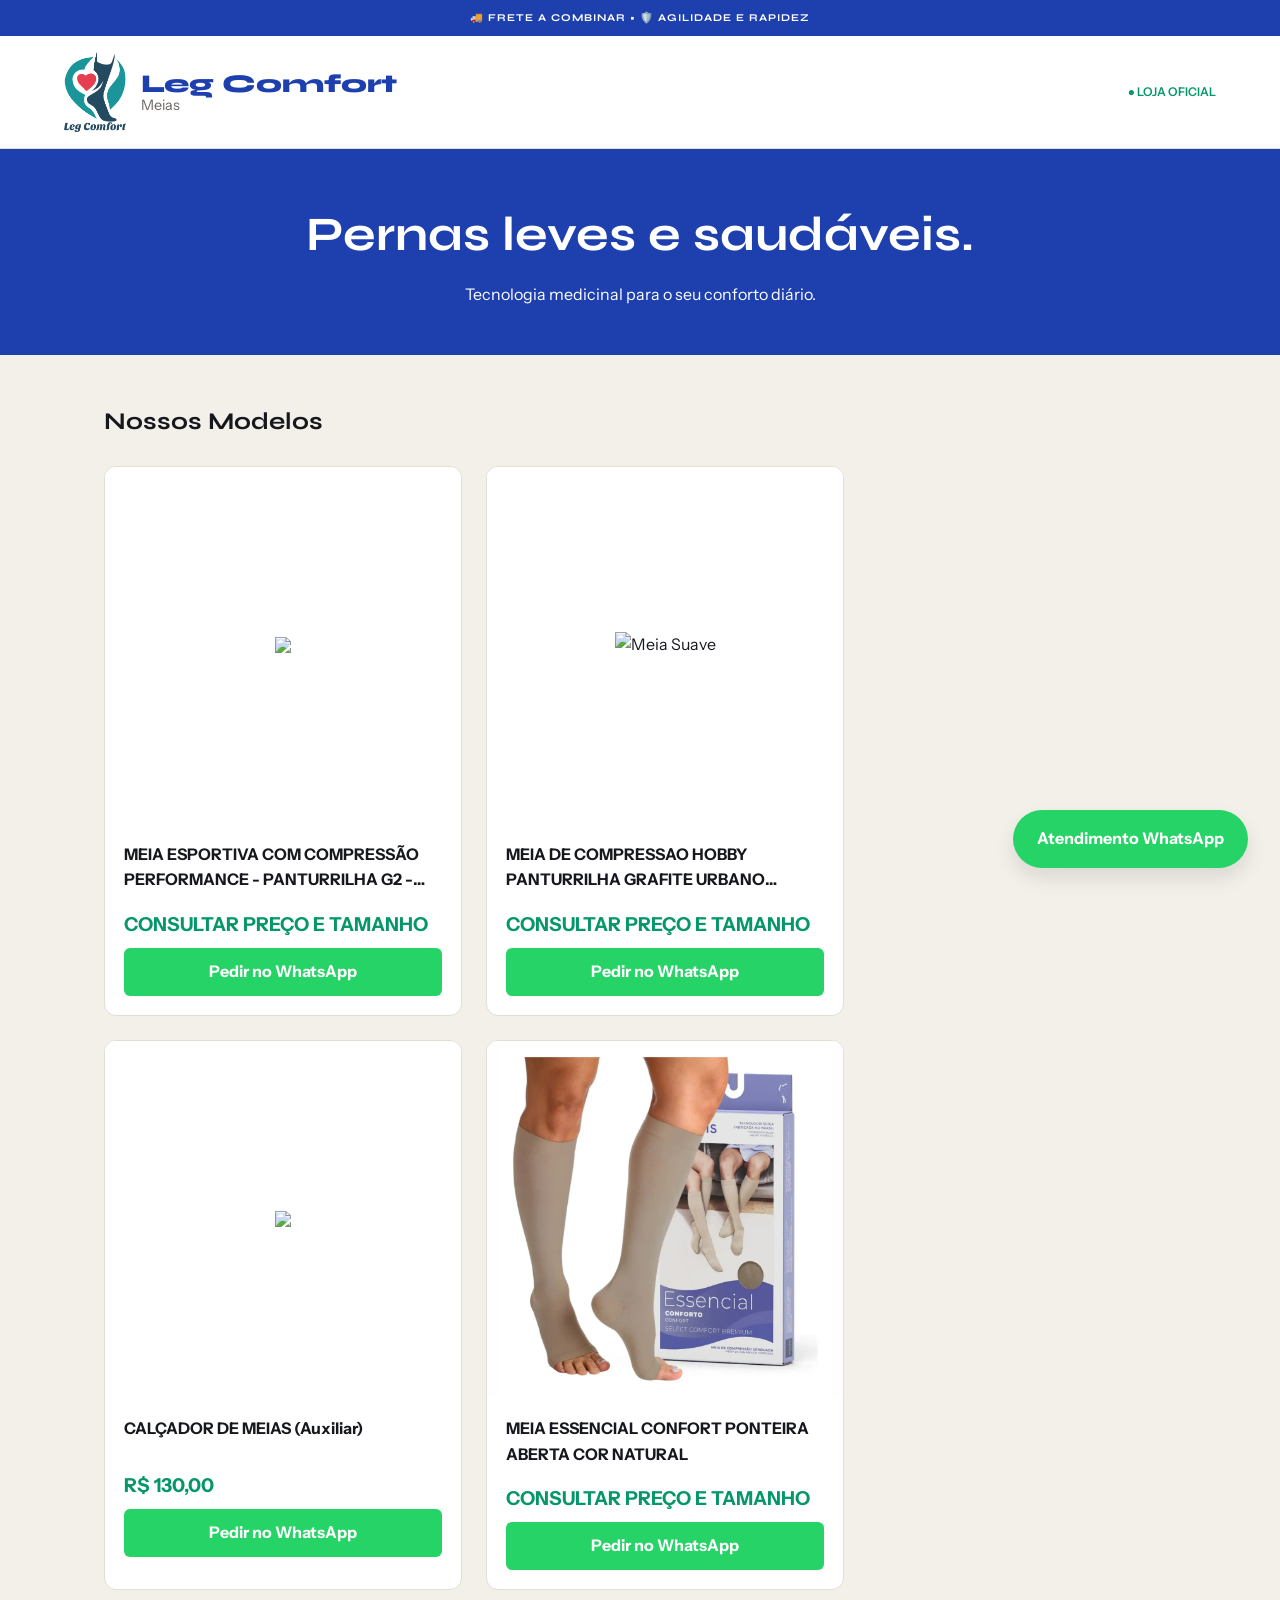
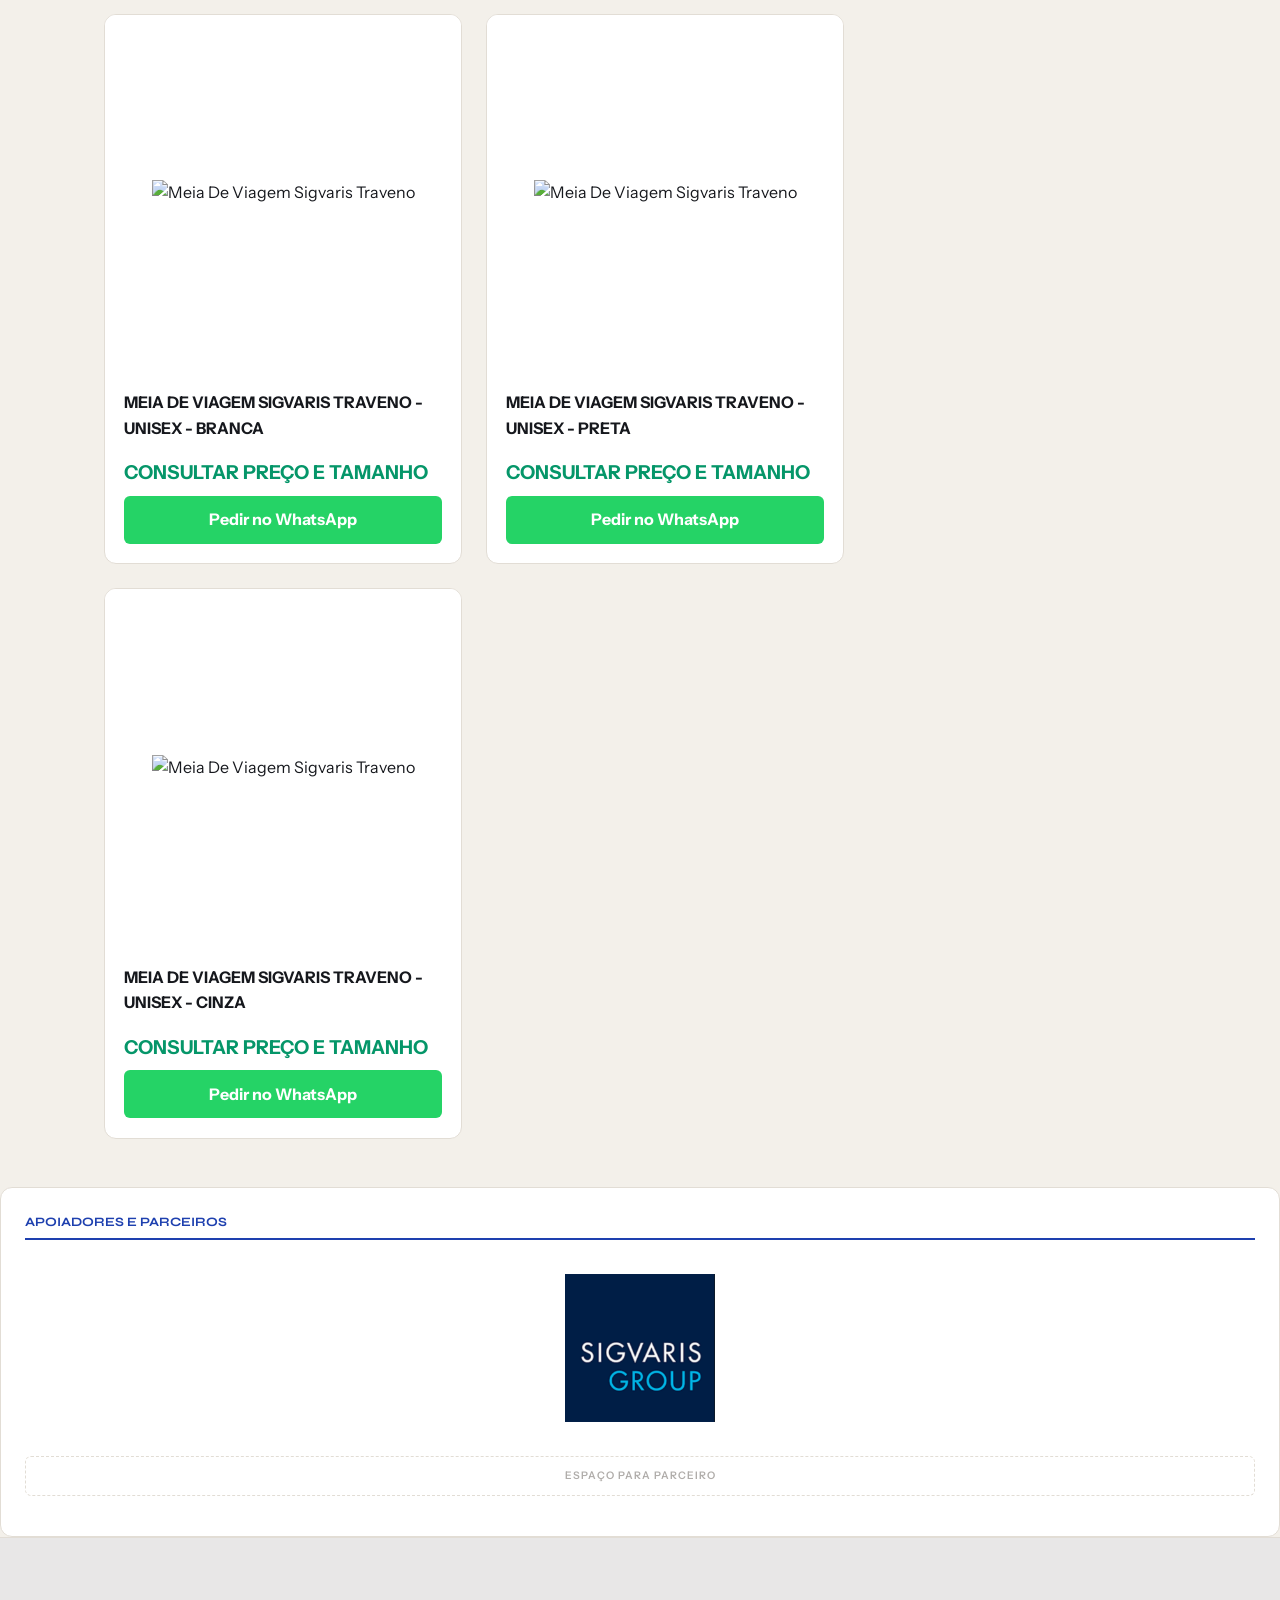
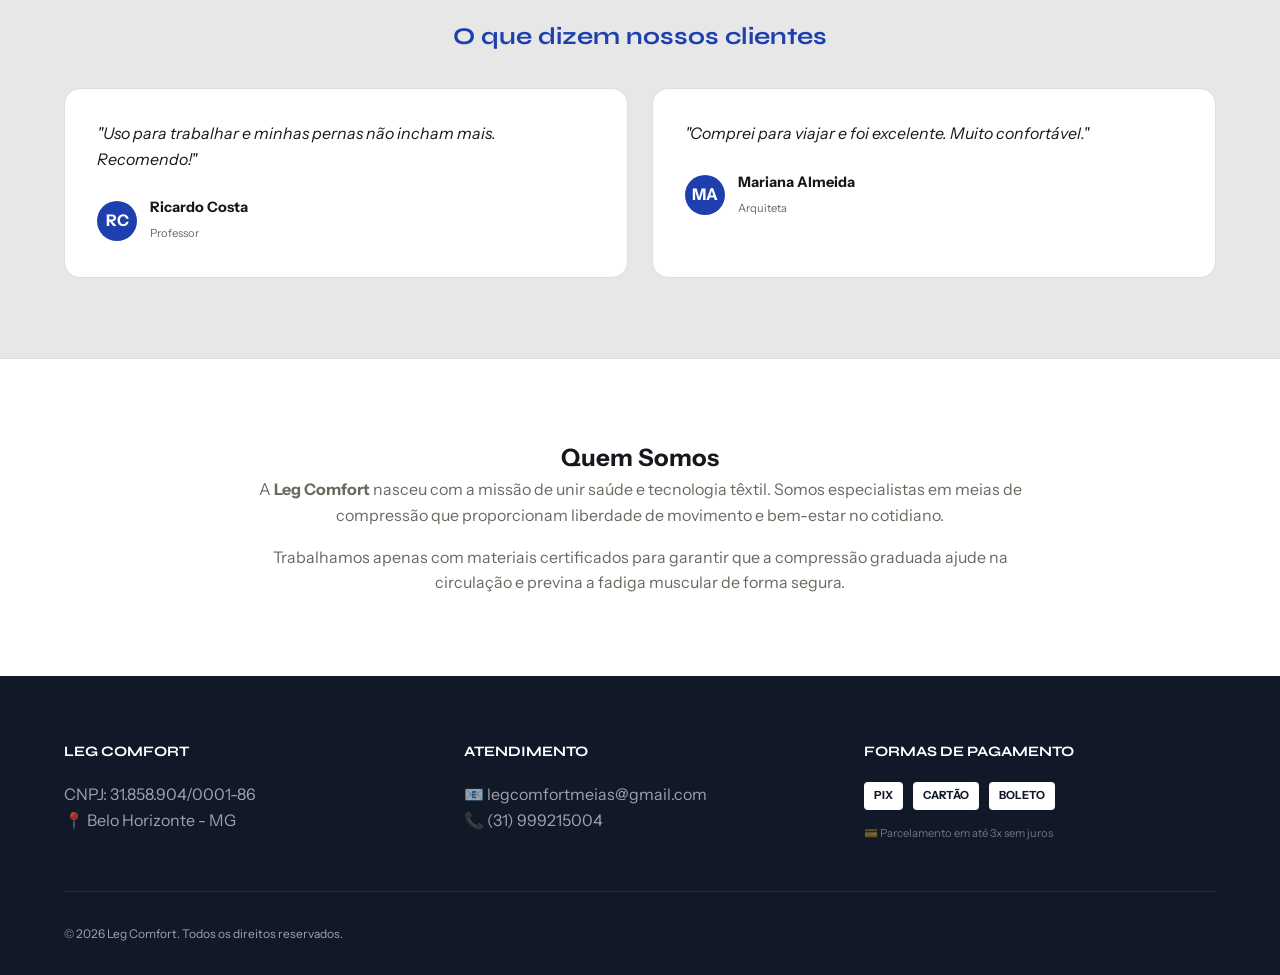
==== commit 94bfa428: "Update print statement from 'Hello' to 'Goodbye'" ====
--- a/index.html
+++ b/index.html
@@ -357,103 +357,42 @@
 
     <!-- Inicio da vitrini da loja de produtos  -->
 
-    <div class="main-layout">
+       <div class="main-layout">
         <section>
             <h2 style="font-family: var(--font-d); margin-bottom: 1.5rem;">Nossos Modelos</h2>
             <div class="products-grid">
 
-                <div class="card">
-                    <div class="img-box"><img
-                            src="https://http2.mlstatic.com/D_NQ_NP_2X_870954-MLB83358512453_032025-F-meia-de-compresso-34-panturrilha-sigvaris-confort-premium.webp">
-                    </div>
-                    <div class="info">
-                        <h3 style="font-size: 1rem;">MEIA DE COMPRESSÃO GRADUADA - Panturrilha Ponteira Aberta TAM M3 -
-                            NATURAL ESCURO</h3>
-                        <p class="price">R$ 260,00</p>
-                        <a href="https://wa.me/5531999215004?text=Olá! Gostaria de pedir a Meia de compressão Graduada M3 - Natural Escuro"
-                            class="btn-buy">Pedir no WhatsApp</a>
-                    </div>
-                </div>
-
-                <div class="card">
-                    <div class="img-box"><img
-                            src="https://http2.mlstatic.com/D_NQ_NP_2X_870954-MLB83358512453_032025-F-meia-de-compresso-34-panturrilha-sigvaris-confort-premium.webp">
-                    </div>
-                    <div class="info">
-                        <h3 style="font-size: 1rem;">
-                            MEIA DE COMPRESSÃO GRADUADA - Panturrilha Ponteira Aberta TAM M2 -
-                            NATURAL ESCURO</h3>
-                        <p class="price">R$ 260,00</p>
-                        <a href="https://wa.me/5531999215004?text=Olá! Gostaria de pedir a Meia de compressão Graduada M2 - Natural Escuro"
-                            class="btn-buy">Pedir no WhatsApp</a>
-                    </div>
-                </div>
+
 
                 <div class="card">
                     <div class="img-box"><img
                             src="https://images.tcdn.com.br/img/img_prod/1109462/90_meia_panturrilha_performance_20_30mmhg_37_40_preta_tam_m_sigvaris_1421_2_9e70355de3047f3cfc03b0ed24e8dbe2.png">
                     </div>
                     <div class="info">
-                        <h3 style="font-size: 1rem;">MEIA ESPORTIVA COM COMPRESSÃO Panturrilha Performance (37-40) TAM
-                            M2 - PRETA</h3>
-                        <p class="price">R$ 242,00</p>
-                        <a href="https://wa.me/5531999215004?text=Olá! Gostaria de pedir a Meia Esportiva Performance M2 Preta"
-                            class="btn-buy">Pedir no WhatsApp</a>
-                    </div>
-                </div>
-
-                <div class="card">
-                    <div class="img-box"><img
-                            src="https://images.tcdn.com.br/img/img_prod/1109462/90_meia_panturrilha_performance_20_30mmhg_37_40_preta_tam_m_sigvaris_1421_2_9e70355de3047f3cfc03b0ed24e8dbe2.png">
-                    </div>
-                    <div class="info">
-                        <h3 style="font-size: 1rem;">MEIA ESPORTIVA COM COMPRESSÃO Panturrilha Performance (41-44) TAM
-                            M3 - PRETA</h3>
-                        <p class="price">R$ 242,00</p>
-                        <a href="https://wa.me/5531999215004?text=Olá! Gostaria de pedir a Meia Esportiva Performance M3 Preta"
-                            class="btn-buy">Pedir no WhatsApp</a>
-                    </div>
-                </div>
-
-                <div class="card">
-                    <div class="img-box"><img
-                            src="https://images.tcdn.com.br/img/img_prod/1109462/90_meia_panturrilha_performance_20_30mmhg_37_40_preta_tam_m_sigvaris_1421_2_9e70355de3047f3cfc03b0ed24e8dbe2.png">
-                    </div>
-                    <div class="info">
-                        <h3 style="font-size: 1rem;">MEIA ESPORTIVA COM COMPRESSÃO Panturrilha Performance (37-40) TAM
-                            G2 - PRETA</h3>
-                        <p class="price">R$ 242,00</p>
+                        <h3 style="font-size: 1rem;">MEIA ESPORTIVA COM COMPRESSÃO PERFORMANCE - PANTURRILHA G2 - PRETA
+                        </h3>
+
+                        <p class="price">CONSULTAR PREÇO E TAMANHO</p>
                         <a href="https://wa.me/5531999215004?text=Olá! Gostaria de pedir a Meia Esportiva Performance G2 Preta"
                             class="btn-buy">Pedir no WhatsApp</a>
                     </div>
                 </div>
 
-                <div class="card">
-                    <div class="img-box"><img
-                            src="https://images.tcdn.com.br/img/img_prod/1109462/90_meia_panturrilha_performance_20_30mmhg_37_40_preta_tam_m_sigvaris_1421_2_9e70355de3047f3cfc03b0ed24e8dbe2.png">
-                    </div>
-                    <div class="info">
-                        <h3 style="font-size: 1rem;">MEIA ESPORTIVA COM COMPRESSÃO Panturrilha Performance (41-44) TAM
-                            G3 - PRETA</h3>
-                        <p class="price">R$ 242,00</p>
-                        <a href="https://wa.me/5531999215004?text=Olá! Gostaria de pedir a Meia Esportiva Performance G3 Preta"
-                            class="btn-buy">Pedir no WhatsApp</a>
-                    </div>
-                </div>
-
+
+                <!-- Hobby OK-->
                 <div class="card">
                     <div class="img-box">
-                        <img src="static/grafite-urbano.png" alt="Meia Suave">
-                    </div>
-                    <div class="info">
-                        <h3 style="font-size: 1rem;">MEIA SUAVE COMPRESSÃO - Panturrilha Hobby TAM: G - Grafite Urbano
+                        <img src="static/hobby_grafite.png" alt="Meia Suave">
+                    </div>
+                    <div class="info">
+                        <h3 style="font-size: 1rem;">MEIA DE COMPRESSAO HOBBY PANTURRILHA GRAFITE URBANO UNISEX
                         </h3>
-                        <p class="price">R$ 170,00</p>
-                        <a href="https://wa.me/5531999215004?text=Olá! Gostaria de pedir a Meia Suave Compressão Hobby G Grafite"
-                            class="btn-buy">Pedir no WhatsApp</a>
-                    </div>
-                </div>
-
+                        <p class="price">CONSULTAR PREÇO E TAMANHO</p>
+                        <a href="https://wa.me/5531999215004?text=Olá! Gostaria de pedir a Meia Suave Compressão Hobby - Grafite"
+                            class="btn-buy">Pedir no WhatsApp</a>
+                    </div>
+                </div>
+                <!-- Calçado OK-->
                 <div class="card">
                     <div class="img-box"><img
                             src="https://lojasigvaris.vtexassets.com/arquivos/ids/161297-1600-1600?v=638763489359770000">
@@ -472,25 +411,54 @@
                         <img src="static/essencial.png" alt="Meia Sigvaris Select Comfort">
                     </div>
                     <div class="info">
-                        <h3>MEIA SIGAVRIS ESSENCIAL COMFORT 20-30mmhg 3/4 Ponteira Aberta</h3>
-                        <p class="price">R$ CONSULTAR PREÇO</p>
-                        <a href="https://wa.me/5531999215004?text=Olá! Gostaria de pedir Meia Sigvaris Select Comfort 20-30mmhg 3/4 Ponteira Aberta"
+                        <h3>MEIA ESSENCIAL CONFORT PONTEIRA ABERTA COR NATURAL</h3>
+                        <p class="price">CONSULTAR PREÇO E TAMANHO</p>
+                        <a href="https://wa.me/5531999215004?text=Olá! Gostaria de pedir Meia Sigvaris Select Confort Ponteira Aberta"
                             class="btn-buy">Pedir no WhatsApp</a>
                     </div>
                 </div> <!-- O fechamento do card deve ser AQUI, depois da info -->
 
-
+                <!-- Traveno Branca, Preta e Cinza  OK-->
                 <div class="card">
                     <div class="img-box">
-                        <img src="static/traveno.png" alt="Meia De Viagem Sigvaris Traveno">
-                    </div>
-                    <div class="info">
-                        <h3>MEIA DE VIAGEM SIGVARIS TRAVENO Ref. 170 Tamanho P - Cinza - Unissex </h3>
-                        <p class="price">R$ CONSULTAR PREÇO</p>
+                        <img src="static/traveno_branca.png" alt="Meia De Viagem Sigvaris Traveno">
+                    </div>
+                    <div class="info">
+                        <h3>MEIA DE VIAGEM SIGVARIS TRAVENO - UNISEX - BRANCA </h3>
+                        <p class="price">CONSULTAR PREÇO E TAMANHO</p>
                         <!-- Corrigido o texto do link abaixo -->
-                        <a href="https://wa.me/5531999215004?text=Olá! Gostaria de pedir a Meia De Viagem Sigvaris Traveno Ref. 170"
-                            class="btn-buy">Pedir no WhatsApp</a>
-                    </div>
+                        <a href="https://wa.me/5531999215004?text=Olá! Gostaria de pedir a Meia De Viagem Sigvaris Branca"
+                            class="btn-buy">Pedir no WhatsApp</a>
+                    </div>
+
+                </div>
+
+
+                <div class="card">
+                    <div class="img-box">
+                        <img src="static/traveno_preta.png" alt="Meia De Viagem Sigvaris Traveno">
+                    </div>
+                    <div class="info">
+                        <h3>MEIA DE VIAGEM SIGVARIS TRAVENO - UNISEX - PRETA </h3>
+                        <p class="price">CONSULTAR PREÇO E TAMANHO</p>
+                        <!-- Corrigido o texto do link abaixo -->
+                        <a href="https://wa.me/5531999215004?text=Olá! Gostaria de pedir a Meia De Viagem Sigvaris Preta"
+                            class="btn-buy">Pedir no WhatsApp</a>
+                    </div>
+                </div>
+
+                <div class="card">
+                    <div class="img-box">
+                        <img src="static/traveno_cinza.png" alt="Meia De Viagem Sigvaris Traveno">
+                    </div>
+                    <div class="info">
+                        <h3>MEIA DE VIAGEM SIGVARIS TRAVENO - UNISEX - CINZA </h3>
+                        <p class="price">CONSULTAR PREÇO E TAMANHO</p>
+                        <!-- Corrigido o texto do link abaixo -->
+                        <a href="https://wa.me/5531999215004?text=Olá! Gostaria de pedir a Meia De Viagem Sigvaris cinza"
+                            class="btn-buy">Pedir no WhatsApp</a>
+                    </div>
+                </div>
                 </div> <!-- O fechamento do card deve ser AQUI, depois da info -->
                 <!-- Fim da vitrini nessa linha  -->
 
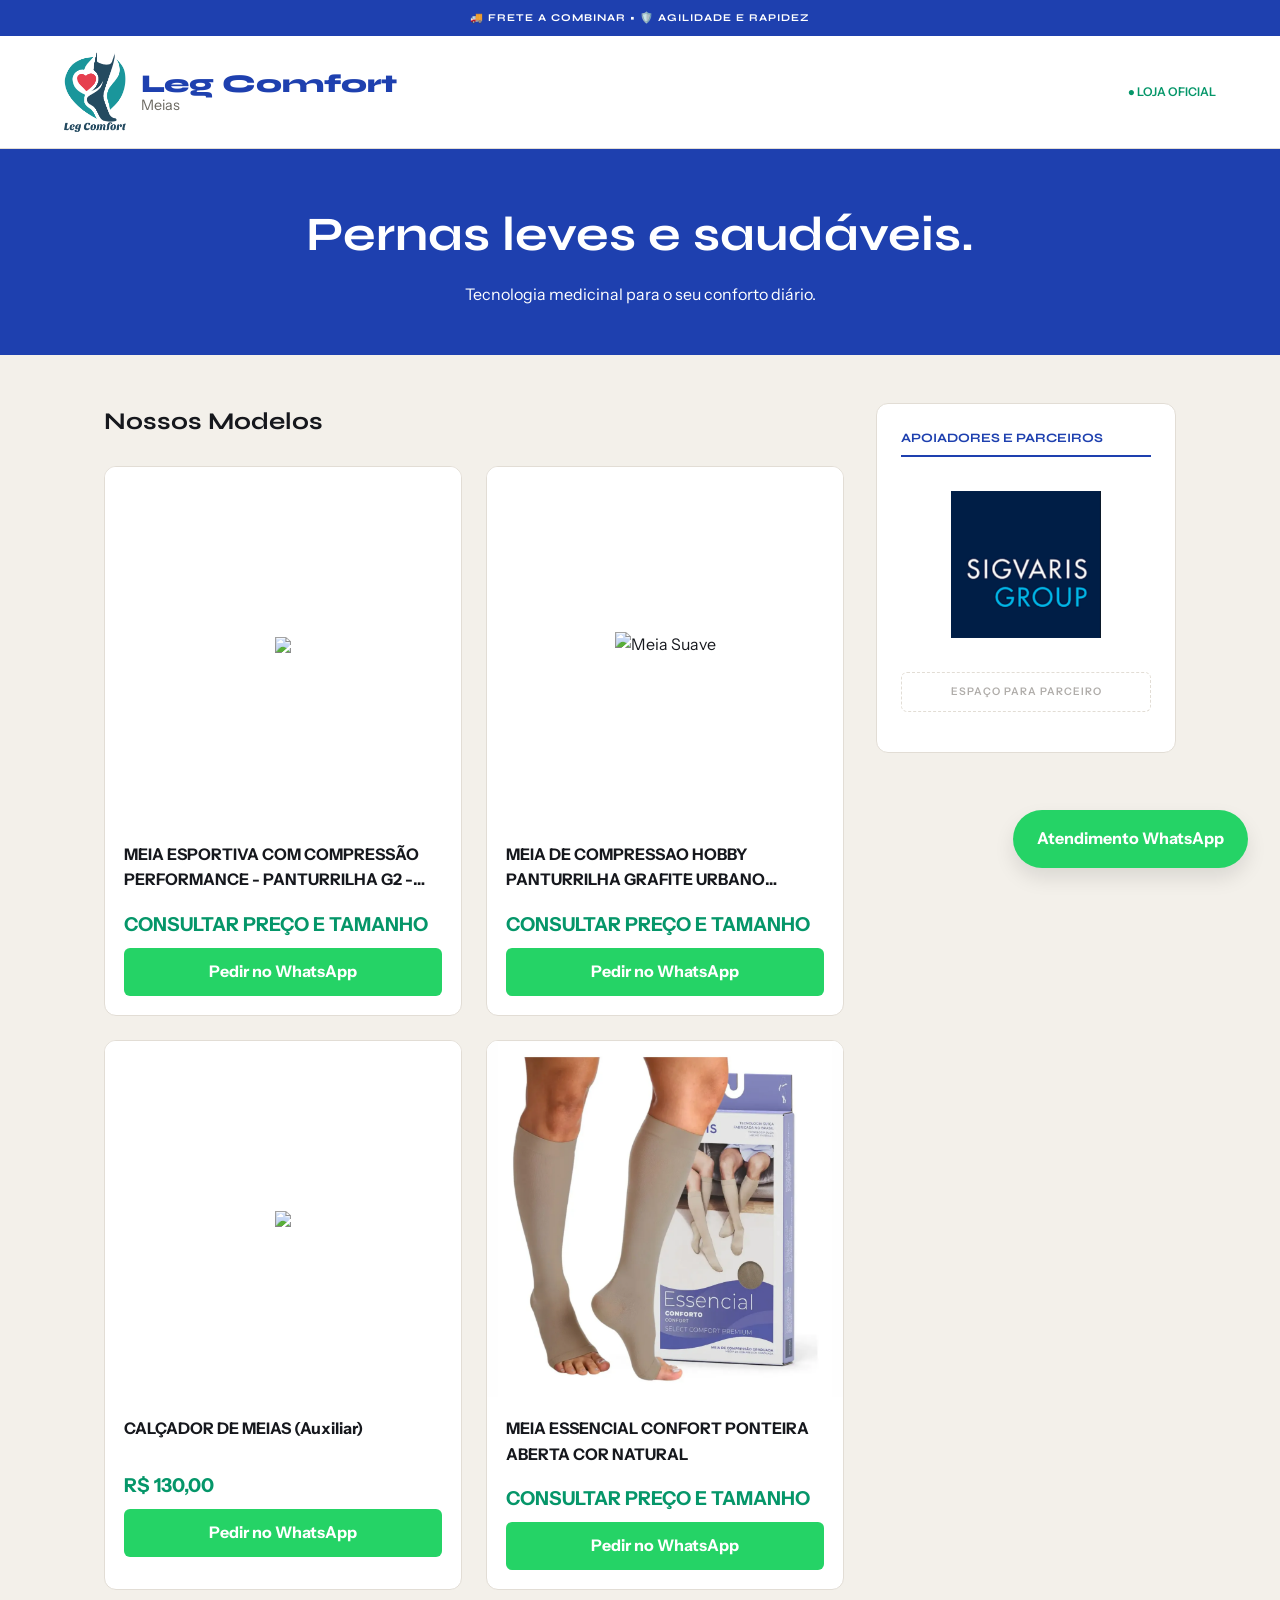
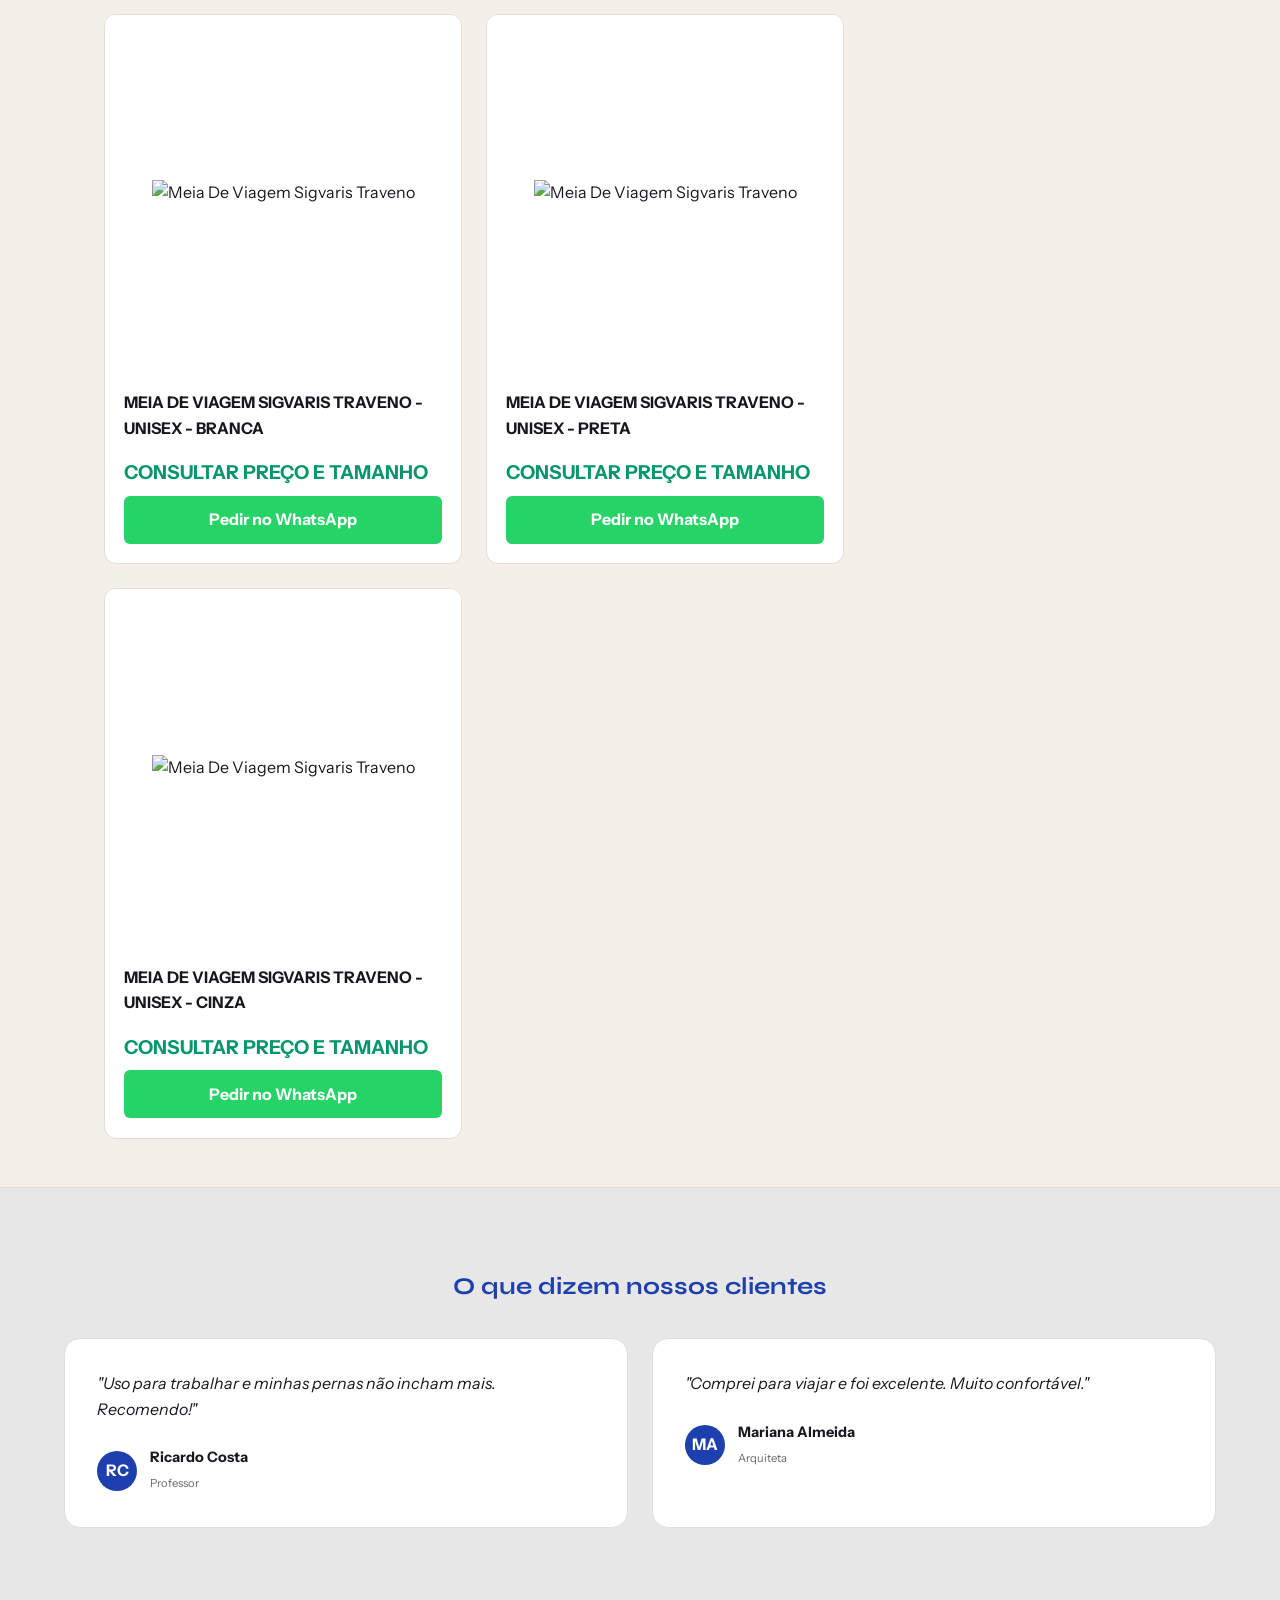
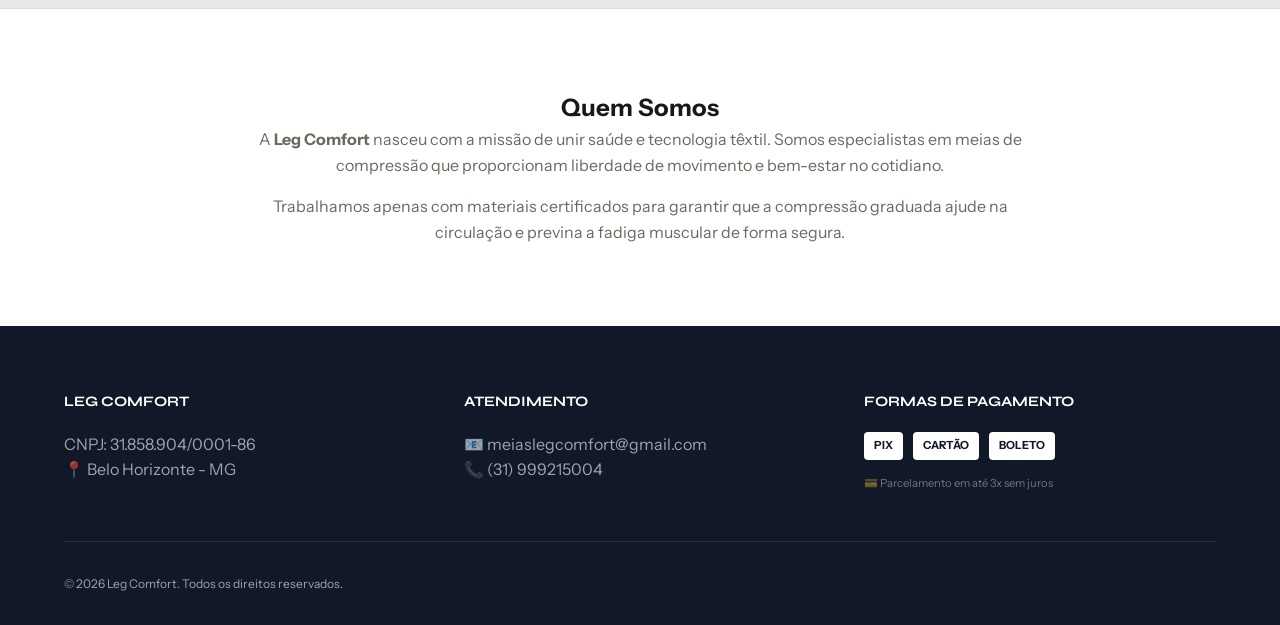
==== commit 5ac6eb7e: "Update print statement from 'Hello' to 'Goodbye'" ====
--- a/index.html
+++ b/index.html
@@ -4,8 +4,10 @@
 <head>
     <meta charset="UTF-8">
     <meta name="viewport" content="width=device-width, initial-scale=1.0">
-    <title>LegComfort — Tecnologia em Compressão</title>
-    <meta name="description" content="Leg Comfort: Especialista em meias de compressão graduada em Belo Horizonte. Tecnologia medicinal para pernas leves e saudáveis.">
+    <title>BioCompress — Tecnologia em Compressão</title>
+
+    <meta name="description"
+        content="Leg Comfort: Especialista em meias de compressão graduada em Belo Horizonte. Tecnologia medicinal para pernas leves e saudáveis.">
 
     <link rel="preconnect" href="https://fonts.googleapis.com">
     <link rel="preconnect" href="https://fonts.gstatic.com" crossorigin>
@@ -357,7 +359,7 @@
 
     <!-- Inicio da vitrini da loja de produtos  -->
 
-       <div class="main-layout">
+    <div class="main-layout">
         <section>
             <h2 style="font-family: var(--font-d); margin-bottom: 1.5rem;">Nossos Modelos</h2>
             <div class="products-grid">
@@ -459,7 +461,7 @@
                             class="btn-buy">Pedir no WhatsApp</a>
                     </div>
                 </div>
-                </div> <!-- O fechamento do card deve ser AQUI, depois da info -->
+                <!-- O fechamento do card deve ser AQUI, depois da info -->
                 <!-- Fim da vitrini nessa linha  -->
 
             </div>
@@ -535,7 +537,7 @@
             </div>
             <div class="footer-col">
                 <h4>Atendimento</h4>
-                <p>📧 legcomfortmeias@gmail.com</p>
+                <p>📧 meiaslegcomfort@gmail.com</p>
                 <p>📞 (31) 999215004</p>
             </div>
             <div class="footer-col">
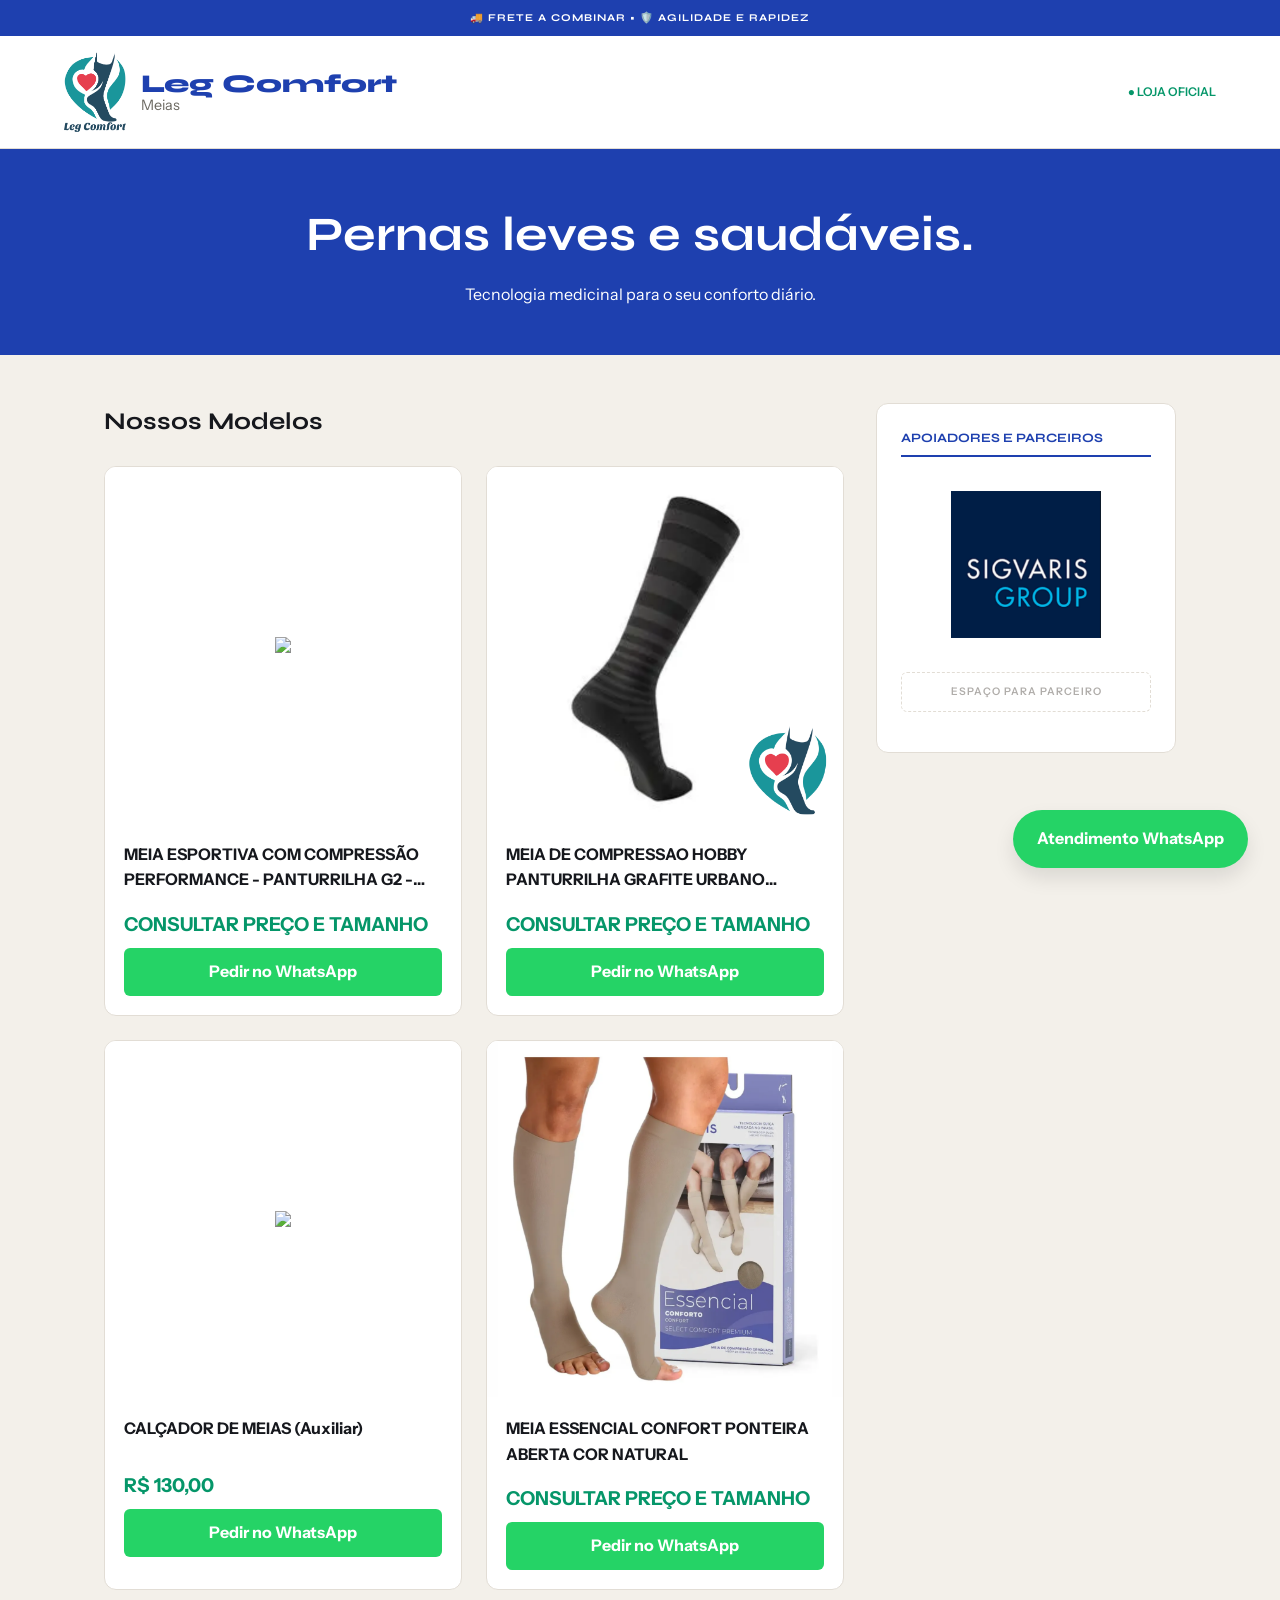
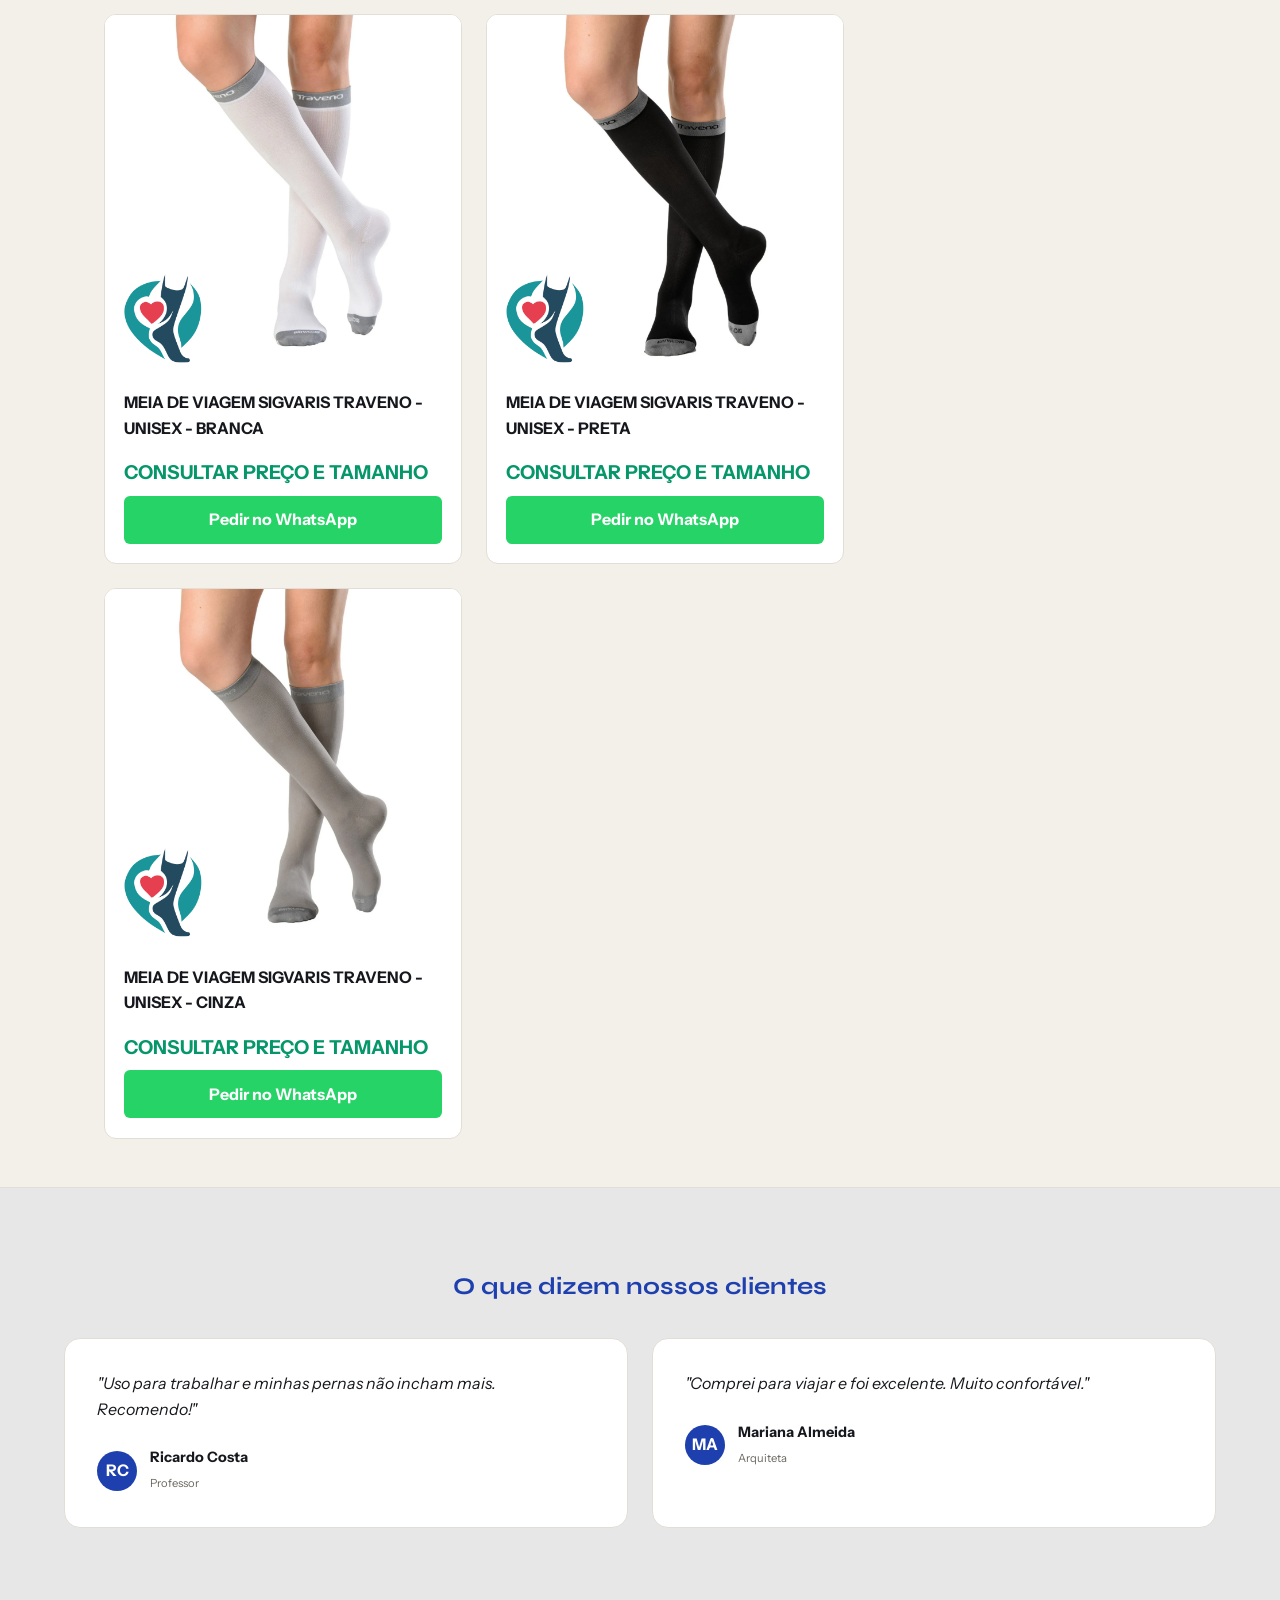
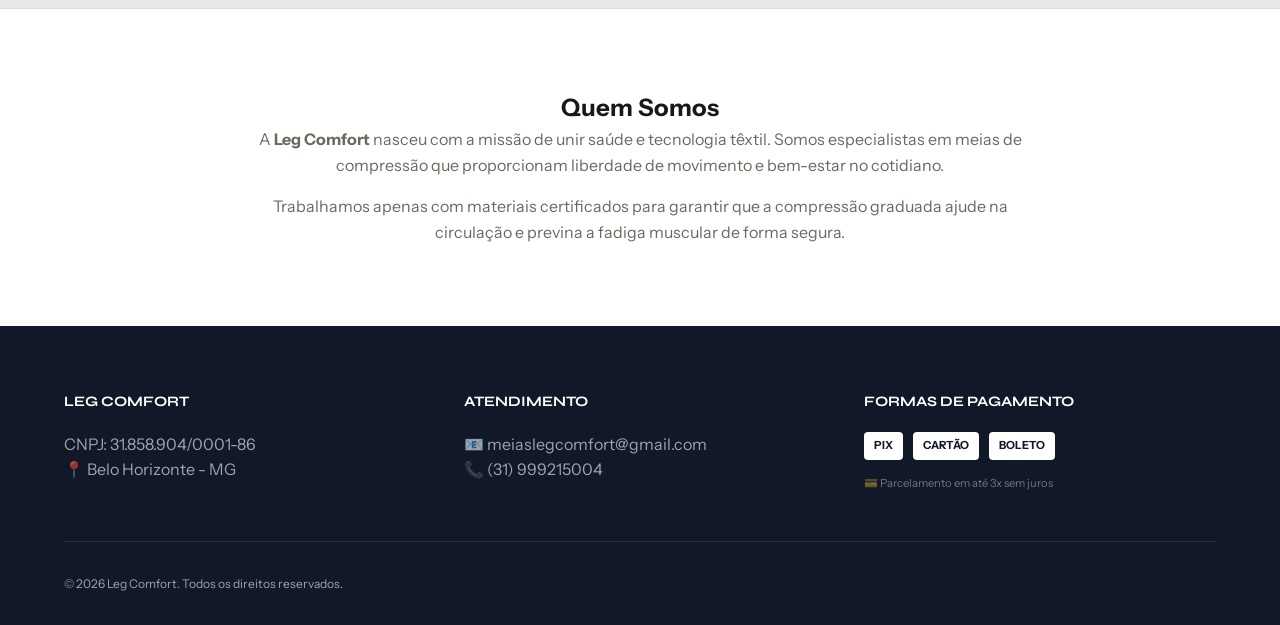
==== commit 7550509a: "Update print statement from 'Hello' to 'Goodbye'" ====
--- a/index.html
+++ b/index.html
@@ -318,10 +318,12 @@
             box-shadow: 0 10px 20px rgba(0, 0, 0, 0.1);
             z-index: 1000;
         }
+        <link rel="icon" href="favicon.png" type="image/png">
+                         
     </style>
 </head>
 
-<link rel="icon" href="favicon.png" type="image/png">
+
 
 <!-- Imagem que aparece no compartilhamento -->
 <meta property="og:image" content="https://www.legcomfort.com.br/sua-logo-grande.png">
